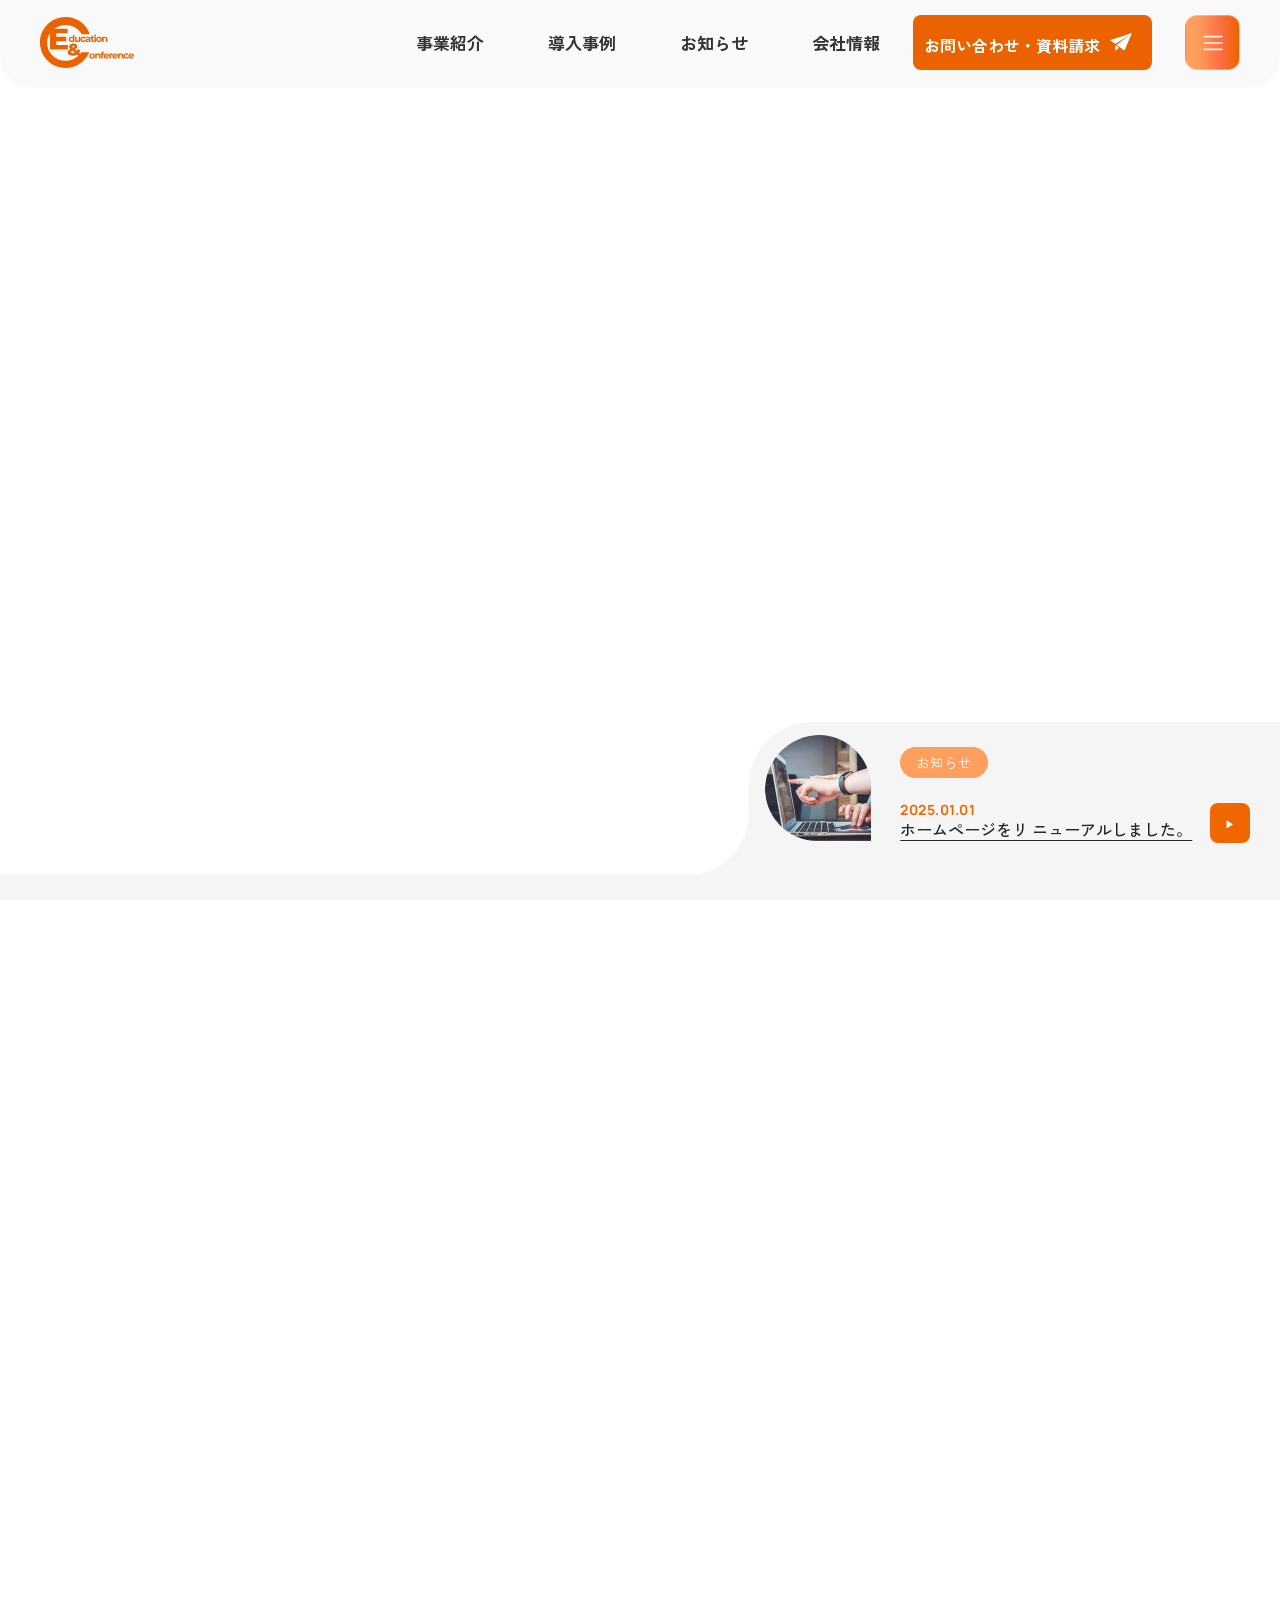
==== index.html @ cf8b416e "burger index and footer" ====
<!DOCTYPE html>
<html lang="ja">
<head>
    <meta charset="UTF-8">
    <meta name="viewport" content="width=device-width, initial-scale=1.0">
    <link rel="icon" type="image/png" href="assets/images/icons/company-logo.svg">
    <link rel="preconnect" href="https://fonts.googleapis.com">
    <link rel="preconnect" href="https://fonts.gstatic.com" crossorigin>
    <link href="https://fonts.googleapis.com/css2?family=Abel&family=Manrope:wght@200..800&family=Zen+Kaku+Gothic+New:wght@300;400;500;700;900&display=swap" rel="stylesheet">
    <link href="https://cdn.jsdelivr.net/npm/bootstrap@5.3.8/dist/css/bootstrap.min.css" rel="stylesheet">
    <link rel="stylesheet" href="https://cdn.jsdelivr.net/npm/bootstrap-icons@1.11.3/font/bootstrap-icons.min.css">
    <link rel="stylesheet" href="assets/css/common.css">
    <link rel="stylesheet" href="assets/css/style.css">
    <title>Towa E&C Co., Ltd.</title>
</head>
<body>
    <header>
        <nav class="navbar-horizontal">
            <div class="navbar-container">
                <!-- Logo -->
                <a href="index.html" class="navbar-brand"><img src="assets/images/icons/company-logo.svg" alt="company logo"></a>
                <div class="navbar-right-container">
                <!-- Desktop Nav + CTA -->
                <div class="d-none d-lg-flex desktop-nav-container">
                    <a href="service-list.html" class="nav-link">事業紹介</a>
                    <a href="case.html" class="nav-link">導入事例</a>
                    <a href="news.html" class="nav-link">お知らせ</a>
                    <a href="about.html" class="nav-link">会社情報</a>
                </div>
                <a href="contact.html" class="d-none d-lg-flex cta-btn">お問い合わせ・資料請求 <img src="assets/images/icons/plane.png" alt=""></a>
                <button class="burger-btn navbar-toggler" type="button" id="burgerBtn">
                    <span class="navbar-toggler-icon"></span>
                </button>
                </div>
            </div>
        </nav>

        <!-- Fullscreen Mobile Menu -->
<div class="mobile-menu container-fluid px-0" id="mobileMenu">
            <button class="mobile-menu-header" id="closeMenu">&times;</button>
            <div class="row mobile-nav-links">
                <div class="col-12 col-md-7 col-lg-5 mobile-nav-links-wrapper">
                    <div class="top-navlink">
                    <a href="index.html">
                        <p>トップ</p> 
                        <small> Top </small> 
                    </a>
                    </div>
                    <div class="nav-link-service">
                        <a href="service-list.html">
                            <p>事業紹介</p> 
                            <small class="text-orange">Service</small>
                        </a>
                    </div>
                    <ul class="row menu-service-list">
                        <li class="col-7 col-lg-12 list list1"><a class="list1" href="local-gov.html"><img src="assets/images/icons/navbar-line.svg" class="d-none d-lg-block" alt="line">自治体ソリューション</a></li>
                        <li class="col-6 col-lg-12 list col-lg-4"><a href="education.html"><img src="assets/images/icons/navbar-line.svg" class="d-none d-lg-block" alt="line">教育ソリューション</a></li>
                        <li class="col-8 col-lg-12 list col-lg-4"><a href="corporate.html"><img src="assets/images/icons/navbar-line.svg" class="d-none d-lg-block" alt="line">企業・ビジネスソリューション</a></li>
                        <li class="col-6 col-lg-12 list col-lg-4"><a href="support.html"><img src="assets/images/icons/navbar-line.svg" class="d-none d-lg-block" alt="line">サポートサービス</a></li>
                    </ul>
                    <div class="nav-link-case">
                        <a href="case.html">
                            <p>導入事例</p> 
                            <small class="text-orange">Case</small>
                        </a>
                    </div>
                </div>
                <div class="col-12 col-md-2 col-lg-2 mobile-nav-links-wrapper mobile-nav-links-wrapper2">
                    <div class="nav-link-news">
                        <a href="news.html">
                            <p>お知らせ</p> 
                            <small class="text-orange">News</small>
                        </a>
                    </div>
                    <div class="nav-link-about">
                        <a href="about.html">
                            <p>お知らせ</p> 
                            <small class="text-orange">About</small>
                        </a>
                    </div>
                </div>
                <div class="col-12  col-lg-4 d-flex flex-lg-column cta-container">
                    <div class="mobile-menu-cta">
                        <div class="menu-header-cta">
                            <p class="ms-2">電話で <br class="d-block d-lg-none"> 問い合わせる</p>
                        </div>
                        <div class="cta-content d-flex justify-content-between">
                                <div class="d-flex justify-content-center align-items-end justify-content-lg-center align-items-lg-center flex-column">
                                    <small>トゥワロー</small>
                                    <a href="0120108624" class="en cta-tel" target="_blank">0120-108624</a> 
                                </div>
                            <div class="d-flex justify-content-end align-items-lg-end justify-content-lg-center">
                                <img src="assets/images/icons/menu-play-btn-white.svg" alt="">
                            </div>
                        </div>
                    </div>
                    <a href="contact.html">
                    <div class="mobile-menu-cta mobile-menu-cta2">
                        <div class="menu-header-cta">
                            <p class="fw-bold">電話で <br class="d-block d-lg-none"> 問い合わせる</p>
                        </div>
                        <div class="cta-content cta-content2 d-flex justify-content-between">
                            <div class="request-information d-flex justify-content-lg-center align-items-center">
                            <p class="fw-bold">お問い合わせ・ <br class="d-block d-md-none"> 資料請求</p>
                            </div>
                            <div class="d-flex justify-content-end align-items-end">
                                <img src="assets/images/icons/menu-play-btn-white.svg" alt="">
                            </div>
                        </div>
                    </div>
                    </a>
                </div>
            </div>
        </div>
            
        <div class="landing-page position-relative">
            <div class="slogan">
                <h1 class="text-white fw-bold">
                    北海道に寄り添い <br>
                    ともに未来をつくる
                </h1>
            </div>
            
            <div class="news-container d-none d-lg-block">
                
                <svg width="595" height="154" viewBox="0 0 595 154" fill="none" xmlns="http://www.w3.org/2000/svg">
                    <path d="M595 154H0C35.3462 154 64 125.346 64 90V64C64 28.6538 92.6538 0 128 0H595V154Z" fill="#F5F5F5"/>
                </svg>
                <a href="news.html" class="news-content-hover">
                    <div class="news-content-container d-none d-lg-flex">
                        
                        <div class="news-img-wrapper">
                            <img src="assets/images/landing-page/news-icon.png" alt="News">
                        </div>

                        <div class="news-content d-none d-lg-block d-flex">
                            <span class="news-pill">お知らせ</span> 
                            <p class="news-date mb-0" style="color: #f06700; font-weight: bold;">2025.01.01</p>
                            <span class="news-link text-dark" style="text-decoration: underline;">ホームページをリ ニューアルしました。</span>
                        </div>

                        <div class="news-button-container ">
                            <div class="play-btn d-flex align-items-center justify-content-center" 
                                style="background: #f06700; width: 40px; height: 40px; border-radius: 8px;">
                                <span style="color: white; font-size: 10px;">▶</span>
                            </div>
                        </div>
                    </div>
                </a>
            </div>
            
            <!-- MOBILE -->
            <div class="news-container-mobile d-block d-lg-none">
                <svg width="378" height="131" viewBox="0 0 378 131" fill="none" xmlns="http://www.w3.org/2000/svg">
                <path d="M378 0V131H0C17.6731 131 32 116.673 32 99V32C32 14.3269 46.3269 0 64 0H378Z" fill="#F5F5F5"/>
                </svg>
                <div class="news-content-container news-content-container-mobile d-flex d-lg-none">
                    <div class="news-content d-block d-lg-none">
                        <span class="news-pill ">お知らせ</span> 
                        <p class="news-date mb-0" style="color: #f06700; font-weight: bold;">2025.01.01</p>
                        <a href="#" class="news-link text-dark" style="text-decoration: underline;">ホームページをリ ニューアル  しました。</a>
                    </div>

                    <div class="news-button-container">
                        <div class="play-btn d-flex align-items-center justify-content-center" 
                            style="background: #f06700; width: 40px; height: 40px; border-radius: 8px;">
                            <span style="color: white; font-size: 10px;">▶</span>
                        </div>
                    </div>
                </div>
                
            </div>
        </div>
    </header>
    
    <!-- Content -->

    <main class="main container-fluid m-0 p-0">
        <div class="container top-section" id="top">
            <div class="top-content">
                <h1 class="fw-bold"><span class="apricot">
                    議場や学校、<br>
                    文化施設、オフィス。<br>
                    人や想いが集まる空間に、映像・音響、<br class="d-none d-lg-block">
                    ICTで進化と安心を。</span> <br>
                    北海道に根ざし、<br>
                    現場とともに歩みながら、<br>
                    私たちは技術を通して、<br>
                    未来をもっと <br class="d-block d-lg-none"> 身近にしていきます。
                </h1>
            </div>
            <div class="brand-description">
                <p>
                    創業から40年以上、<br>
                    お客様に寄り添い続けてきたからこそ実現できる、利用者視点での課題解決。<br>
                    まずはお声かけください。私たちにしかできないご提案があります。
                </p>
            </div>
        </div>

        <section class="event-information-card-section">
            <div class="container event-information-card position-relative">
                <div class="event-information-badge-label position-absolute">
                    <p>イベント情報</p>
                </div>
                <div class="row">
                    <figure class="col-12 col-lg-6">
                        <img src="assets/images/top/event-card.png" class="mx-auto img-fluid" alt="Towarrow Park Festival Event Information Card">
                    </figure>
                    <div class="col-12 col-lg-6">
                        <h2>「TOWAROW PARK FESTIVAL2026 in 北海 <br> 道」を開催！</h2>
                        <div class="row event-information-card-text">
                            <p>
                                つながろう北海道！を合言葉に、ひと・まち・キャンパス、社会に新しい価値をデザインするソリューションを体感いただけます。                           
                            </p>
                            <p>
                                会期：2026年4月15日（水）・16日（木） <br>
                                場所：札幌コンベンションセンター                          
                            </p>
                            <p>
                                ■予約制となっています。こちらからお申込みください。
                            </p>
                            <a href="https://www.towaeng.co.jp/event/" target="_blank">https://www.towaeng.co.jp/event/</a>
                        </div>
                    </div>
                </div>
            </div>
        </section>
        
        
        <!-- Services -->
        <section class="service-section">
            <div class="container site-container">
                <div class="row justify-content-center">
                    <div class="col-12 col-lg-10">
                        <div class="row mb-5 align-items-end">
                            <div class="col-12 col-lg-8 service-section-header">
                                <h2 class="main-title-jap txt-color-orange">事業紹介</h2>
                                <p class="main-title-eng txt-color-orange-rgba">Service</p>
                                <h1 class="headline-text txt-color-orange">技術で応える。<br>想いに寄り添う。</h1>
                                <p class="description-text mt-4">40年以上にわたり、お客様とともに歩んできた確かな実績。<br>
                                私たちは、お客様の潜在的な課題を丁寧に引き出し、最適な環境づくりを実現します。</p>
                            </div>
                            
                            <div class="col-12 col-lg-4 text-center text-lg-end text-md-center mt-4">
                                <a href="service-list.html" class="btn-orange-lg">
                                    <span class="btn-text">サービスを見る</span>
                                    <span class="btn-icon ">
                                        <i class="bi bi-play-fill"></i>
                                    </span>
                                </a>
                            </div>
                        </div>
                        
                        <div class="row main-service-grid g-custom">
                            <div class="col-md-6">
                                <div class="service-card txt-color-white" style="background-image: url('assets/images/service/lgs-bg.png');">
                                    <a href="local-gov.html" class="card-content">
                                        <h3 class="service-title-jap">自治体<br><span>ソリューション</span></h3>
                                        <p class="service-title-eng">Local Government Solutions</p>
                                        <p class="description mt-auto">議会運営に合わせ様々な機器を組み合わせ、最適なソリューションをご提案。</p>
                                        <div class="arrow-btn"><img src="assets/images/icons/sm-play-btn.svg" alt="play button"></div>
                                    </a>
                                </div>
                            </div>
    
                            <div class="col-md-6">
                                <div class="service-card txt-color-white" style="background-image: url('assets/images/service/es-bg.png');">
                                    <a href="education.html" class="card-content">
                                        <h3 class="service-title-jap">教育<br><span>ソリューション</span></h3>
                                        <p class="service-title-eng">Education Solutions</p>
                                        <p class="description mt-auto">校内LANを使用したVODや学校ICTによる各種授業支援等、小学校〜大学まで文教システムをサポート。</p>
                                        <div class="arrow-btn"><img src="assets/images/icons/sm-play-btn.svg" alt="play button"></div>
                                    </a>
                                </div>
                            </div>

                            <div class="col-md-6">
                                <div class="service-card txt-color-white" style="background-image: url('assets/images/service/cbs-bg.png');">
                                    <a href="corporate.html" class="card-content">
                                        <h3 class="service-title-jap">企業・ビジネス<br><span>ソリューション</span></h3>
                                        <p class="service-title-eng">Corporate & Business Solutions</p>
                                        <p class="description mt-auto">オフィス・商業施設・公共施設等、お客様のニーズに合わせた映像音響機器のAVシステムをご提案。</p>
                                        <div class="arrow-btn"><img src="assets/images/icons/sm-play-btn.svg" alt="play button"></div>
                                    </a>
                                </div>
                            </div>

                            <div class="col-md-6">
                                <div class="service-card txt-color-white" style="background-image: url('assets/images/service/ss-bg.png');">
                                    <a href="support.html" class="card-content">
                                        <h3 class="service-title-jap">サポートサービス</h3>
                                        <p class="service-title-eng">Support Services</p>
                                        <p class="description mt-auto">導入前のご相談から、導入後のトラブル対応まで、迅速かつ丁寧にサポート。</p>
                                        <div class="arrow-btn"><img src="assets/images/icons/sm-play-btn.svg" alt="play button"></div>
                                    </a>
                                </div>
                            </div>
                        </div>
                    </div>
                </div>
            </div>
        </section>


        <!-- Case Section -->
        <section class="case-section">
            <div class="container case-section-inner">
                <div class="row case-title-section">
                    <div class="col mb-3">
                        <h2 class="main-title-jap txt-color-orange">導入事例</h2>
                        <p class="main-title-eng txt-color-orange-rgba">Case</p>
                    </div>
                </div>

                <div class="row my-4 case-headline-section">
                    <div class="col">
                        <h3 class="headline-text txt-color-gray">
                            北海道全域で <br class="d-lg-none d-sm-block">
                            対応しています。
                        </h3>
                        <p class="description-text txt-color-gray mt-4 mb-2">
                            広大な北海道のどの地域でも、変わらぬ品質とスピードで対応いたします。地域特有 <br class="d-none d-lg-block">
                            の課題を理解し、現場に寄り添う私たちのネットワーク。各地での豊富な導入実績 <br class="d-none d-lg-block">
                            が、その信頼の証です。
                        </p>
                    </div>
                </div>

                <div class="row pt-3 my-5 position-relative">
                    <div class="col-md-8 offset-md-2 pt-1">
                        <svg class="hokkaido-map mb-5" width="744px" height="640px" viewBox="0 0 744 640" fill="none" xmlns="http://www.w3.org/2000/svg">                     
                            <g id="north-area" class="map-region">
                                <a href="case.html?region=north">
                                    <path d="M221.947 47.5846C221.48 47.2986 220.831 47.0192 218.441 45.6804C216.812 44.7706 216.792 44.7186 216.104 44.3611C213.559 43.0614 212.293 42.4115 211.28 42.7494C209.644 43.3018 210.365 45.4464 208.209 46.9932C206.566 48.1695 204.93 47.799 204.411 49.0403C204.145 49.6772 204.353 50.3011 204.56 50.9445C206.073 55.7471 205.125 55.7016 206.313 57.9697C207.592 60.4068 209.449 61.908 210.553 62.6489C212.02 63.6367 214.825 65.5344 218.156 64.8455C221.85 64.0786 224.135 60.5563 224.882 57.6773C225.908 53.687 224.447 49.1248 221.96 47.5846H221.947Z" stroke="white" stroke-miterlimit="10"/>
                                    <path d="M192.718 18.0343C191.576 18.2683 191.556 20.0555 190.524 20.2309C188.966 20.4974 187.544 16.6631 186.284 17.014C185.693 17.1765 185.505 18.1708 185.473 18.3268C185.187 19.984 186.934 20.6598 187.596 22.863C188.239 24.9881 186.947 25.4755 187.596 27.5421C188.18 29.4073 189.232 29.0109 190.667 31.4934C191.783 33.4236 191.55 34.3594 193.004 36.465C193.842 37.6803 194.329 38.3757 194.854 38.3107C196.244 38.1417 196.562 32.9297 196.835 28.6014C197.146 23.6168 196.763 21.6997 195.634 20.075C195.335 19.646 193.965 17.7679 192.712 18.0278L192.718 18.0343Z" stroke="white" stroke-miterlimit="10"/>
                                    <path d="M442.388 279.782C443.356 275.701 443.394 274.745 442.856 274.284C442.492 273.972 441.921 273.92 439.441 274.68C435.078 276.006 434.759 276.799 432.61 277.046C431.799 277.143 429.02 277.462 426.832 275.733C425.215 274.453 424.696 272.679 424.599 272.315C423.592 268.63 426.585 266.81 425.521 263.242C425.099 261.826 424.573 261.93 423.813 259.694C423.248 258.03 422.781 256.646 423.157 255.093C423.618 253.163 424.904 252.929 424.865 251.408C424.826 249.809 423.365 248.672 423.157 248.516C421.911 247.567 420.859 247.834 417.249 247.463C414.633 247.197 413.321 247.06 412.522 246.586C410.886 245.617 410.192 243.746 409.484 240.269C408.543 235.648 408.393 232.223 407.763 224.464C407.426 220.298 407.276 218.946 406.374 217.204C405.244 215.021 403.725 213.773 404.212 212.727C404.796 211.472 407.387 212.304 408.38 210.719C408.575 210.407 408.646 210.101 408.38 207.164C408.179 204.954 408.082 203.849 407.919 202.992C407.77 202.212 407.413 200.496 406.53 198.202C405.024 194.277 404.283 194.614 402.823 190.943C401.745 188.213 400.94 186.101 401.589 183.839C401.784 183.157 402.043 182.709 402.05 181.831C402.069 180.005 400.985 179.531 400.531 177.613C400.459 177.302 399.959 175.033 401.037 173.058C401.972 171.349 403.498 170.926 403.316 170.023C403.186 169.379 402.381 169.373 401.628 168.502C400.842 167.592 400.7 166.403 400.719 165.467C397.719 165.246 394.72 165.019 391.72 164.798C389.87 162.614 388.688 162.348 387.961 162.51C386.955 162.731 386.76 163.758 384.066 166.949C383.046 168.158 382.585 168.58 381.897 168.899C380.754 169.425 379.677 169.353 378.515 169.269C376.878 169.152 375.898 169.087 375.275 168.353C374.736 167.722 374.768 166.845 374.859 165.11C374.95 163.388 375.002 162.335 375.47 161.028C376.469 158.227 377.833 158.533 378.424 156.05C378.703 154.894 378.579 154.094 379.229 152.554C379.618 151.625 380.027 151.033 380.17 150.806C380.735 149.896 381.066 148.278 380.326 145.171C380.462 145.132 380.592 145.093 380.735 145.054C383.598 144.235 385.546 142.5 386.747 141.402C388.688 139.628 388.416 139.212 389.967 138.179C390.759 137.652 391.454 137.347 394.694 136.242C398.804 134.845 398.693 134.988 399.206 134.734C400.563 134.058 402.141 132.596 403.258 129.178C402.524 128.183 401.524 126.838 400.329 125.265C389.448 110.89 387.331 110.019 381.917 102.025C379.67 98.711 375.677 92.8166 371.912 84.3941C369.035 77.9732 369.204 76.5889 366.698 73.0211C362.53 67.0876 359.738 67.5945 353.031 60.6862C349.123 56.657 350.85 57.2938 343.624 48.5789C337.371 41.0467 336.04 40.5268 332.645 35.3472C329.859 31.097 329.846 30.0572 327.49 27.7241C324.665 24.9231 319.679 21.4592 318.523 20.6533C316.511 19.2561 315.355 18.5672 314.498 16.9425C313.453 14.9669 314.044 13.8556 312.7 12.0684C312.343 11.594 312.284 11.6459 309.414 9.31286C307.681 7.89611 306.804 7.18123 306.447 6.77181C305.025 5.1146 305.396 4.50371 304.013 2.853C303.084 1.7482 301.98 0.435431 300.383 0.33145C298.715 0.227468 297.364 1.50774 296.299 2.51506C295.832 2.95698 295.001 3.76284 294.397 4.98462C292.956 7.9221 294.774 9.36485 293.735 11.9254C292.384 15.2528 287.859 16.4291 287.275 16.5851C285.613 17.0205 285.658 16.5591 284.139 17.0595C281.912 17.7939 281.321 18.9506 278.393 20.1074C276.893 20.6988 276.225 20.7248 275.692 20.4519C275.114 20.1594 275.043 19.6915 274.368 18.3787C273.634 16.949 272.946 15.6362 271.725 14.6939C271.303 14.369 270.083 13.4331 269.239 13.8426C268.998 13.9595 268.661 14.2455 268.317 16.3966C267.979 18.4697 267.817 19.5095 268.083 20.4909C268.602 22.408 269.816 22.2131 270.336 23.8703C271.011 26.0214 269.719 28.7639 268.128 30.2781C266.901 31.4479 266.064 31.344 265.609 32.4358C264.992 33.924 266.278 34.7753 266.057 36.491C265.772 38.7461 263.33 39.0841 261.551 41.6771C260.142 43.7373 260.058 45.8949 259.974 47.9875C259.714 54.6098 263.59 60.2898 264.7 61.96C269.115 68.6083 271.615 75.0552 275.965 86.9741C276.315 87.9359 276.679 88.9237 277.056 89.9636C281.308 101.648 282.899 111.254 283.71 116.342C284.256 119.735 284.606 124.277 285.314 133.356C285.775 139.244 285.937 142.637 284.678 146.835C283.717 150.039 282.97 150.247 281.905 153.542C280.075 159.196 281.659 160.496 280.73 167.228C279.581 175.579 275.893 182.67 273.03 185.035C272.803 185.224 272.16 185.731 271.511 186.601C269.816 188.87 269.693 191.45 269.661 192.613C269.446 201.25 271.277 219.2 271.277 219.2C271.816 224.496 272.394 230.56 271.277 238.391C269.375 251.681 264.648 255.574 262.733 256.191C262.493 256.269 261.214 256.646 259.5 257.348C258.656 257.692 257.597 258.16 256.033 258.966C252.702 260.682 252.644 261.065 250.722 261.969C247.878 263.307 247.703 262.625 245.177 263.821C243.002 264.848 240.671 265.952 239.633 268.214C238.412 270.872 240.197 272.477 238.711 275.382C237.795 277.169 236.997 276.799 236.172 278.385C235.711 279.275 235.523 280.243 235.51 281.238C236.14 281.322 236.756 281.296 237.354 281.101C239.373 280.445 240.334 278.216 241.314 278.58C242.281 278.937 241.476 281.134 242.931 282.726C243.95 283.837 245.463 283.98 247.43 284.169C250.176 284.429 252.293 283.798 252.832 283.629C254.89 282.979 255.507 282.238 258.591 280.204C262.369 277.715 264.259 276.467 265.973 276.058C270.076 275.077 272.816 276.851 273.894 275.337C274.822 274.03 273.147 272.191 274.251 270.833C275.075 269.819 277.049 269.566 278.211 270.294C279.367 271.021 278.997 272.282 280.549 273.894C280.613 273.959 282.12 275.506 282.711 275.155C283.503 274.687 281.412 271.496 282.711 269.748C283.697 268.422 285.756 269.137 286.307 267.947C286.859 266.758 284.957 265.731 285.048 263.983C285.158 261.936 287.885 261.455 291.709 258.219C294.241 256.074 296.397 254.248 297.111 251.375C297.832 248.464 296.306 247.593 297.111 244.168C297.39 242.985 298.059 240.145 300.351 238.586C302.87 236.87 304.571 238.592 309.168 236.786C311.414 235.902 312.778 234.751 313.128 234.446C314.647 233.133 315.582 231.684 316.167 230.56C316.335 230.982 316.537 231.502 316.79 232.158C318.588 236.805 319.497 239.158 319.802 240.314C320.971 244.753 319.712 244.636 320.867 247.762C322.276 251.596 324.016 251.356 325.12 255.21C325.879 257.868 325.438 259.304 326.788 260.422C328.243 261.624 329.691 260.721 330.775 261.975C331.729 263.073 330.872 264.068 331.664 266.856C332.119 268.474 332.456 268.305 333.216 270.404C334.118 272.9 334.638 274.329 334.106 275.727C333.372 277.644 331.418 277.488 331.002 279.275C330.697 280.594 331.703 280.9 332.112 283.044C332.703 286.125 330.97 287.275 331.892 289.478C332.353 290.57 333.404 291.772 334.774 292.143C337.17 292.786 338.559 290.349 340.533 291.031C342.312 291.642 342.942 294.222 343.195 295.243C343.701 297.322 343.072 297.888 342.974 301.677C342.89 304.867 342.864 307.162 344.305 308.331C345.286 309.124 345.954 308.611 346.74 309.443C348.077 310.853 346.5 312.738 347.623 314.986C348.603 316.949 350.246 316.409 350.947 318.314C351.512 319.854 350.545 320.471 350.947 323.194C351.207 324.929 351.635 324.91 351.609 326.08C351.57 328.107 350.259 328.491 349.837 330.518C349.331 332.923 350.954 333.43 350.499 335.62C350.272 336.705 349.733 337.284 346.513 340.501C342.78 344.224 342.831 344.127 342.747 344.27C340.695 347.792 344.098 350.47 343.409 356.247C343.02 359.51 341.949 358.567 339.644 365.56C337.657 371.585 337.826 374.197 338.092 375.763C338.488 378.096 339.397 379.929 339.864 380.865C341.793 384.693 343.857 385.746 344.072 388.852C344.111 389.424 344.182 390.626 343.63 391.958C342.306 395.136 339.222 394.695 337.65 397.502C336.268 399.978 336.754 403.721 338.54 405.041C339.968 406.1 341.39 404.982 342.747 406.152C344.351 407.53 343.046 409.648 344.52 411.254C346.11 412.982 349.727 412.787 352.051 411.475C354.018 410.363 353.629 409.252 355.375 408.147C357.654 406.704 359.478 407.861 365.348 408.147C370.094 408.381 372.463 408.498 374.431 407.036C376.768 405.307 375.508 403.676 377.976 400.602C380.54 397.405 385.182 395.084 389.052 394.168C390.467 393.837 391.85 393.668 393.045 392.472C394.739 390.776 394.785 388.261 394.798 387.643C394.876 383.646 392.162 382.594 392.824 379.962C393.356 377.862 395.187 378.142 396.33 375.354C397.07 373.547 396.934 371.89 396.772 369.869C396.551 367.23 395.973 366.607 395.454 363.507C395.077 361.238 395.045 359.529 395.012 358.022C394.902 352.244 396.031 352.121 395.454 348.585C395.109 346.499 394.519 345.381 395.233 344.198C396.168 342.652 398.278 342.736 398.304 342.002C398.33 341.151 395.467 341.066 392.603 339.149C391.811 338.622 388.533 336.426 388.221 333.228C388.007 331.071 389.234 329.427 391.331 326.697C394.876 322.076 396.453 322.733 398.33 319.457C400.635 315.428 399.2 312.738 401.595 311.288C403.589 310.079 406.14 310.996 406.958 309.423C407.419 308.533 406.835 307.811 407.426 307.09C408.224 306.115 410.133 306.44 411.159 306.622C413.133 306.98 414.574 307.701 416.756 308.955C421.417 311.626 422.612 312.77 423.755 312.224C424.78 311.73 424.378 310.541 425.852 309.423C427.079 308.494 427.91 308.897 429.351 308.253C431.247 307.409 430.857 306.252 433.084 304.049C435.733 301.423 437.623 301.748 438.681 299.382C439.226 298.154 438.765 297.979 439.382 296.581C440.518 294.008 442.297 294.118 442.882 292.377C443.596 290.252 441.181 289.355 441.018 285.839C440.966 284.702 441.219 284.831 442.421 279.769L442.388 279.782ZM377.625 145.561C377.722 145.568 377.813 145.574 377.911 145.581C377.813 145.581 377.722 145.574 377.625 145.561ZM378.138 145.574C378.229 145.574 378.313 145.568 378.404 145.561C378.313 145.568 378.222 145.574 378.138 145.574ZM379.19 145.444C379.274 145.425 379.352 145.412 379.436 145.392C379.352 145.412 379.274 145.431 379.19 145.444ZM379.735 145.314C379.807 145.295 379.878 145.275 379.943 145.262C379.871 145.282 379.8 145.301 379.735 145.314ZM376.917 145.444C376.755 145.399 376.593 145.34 376.43 145.262C376.593 145.334 376.755 145.392 376.917 145.444ZM315.556 228.98C315.556 228.98 315.556 228.961 315.55 228.954C315.55 228.961 315.55 228.974 315.556 228.98ZM315.485 228.766C315.485 228.766 315.485 228.759 315.485 228.753C315.485 228.753 315.485 228.759 315.485 228.766ZM315.433 228.597C315.433 228.597 315.433 228.59 315.433 228.584C315.433 228.584 315.433 228.59 315.433 228.597ZM315.394 228.441C315.394 228.441 315.394 228.421 315.394 228.415C315.394 228.421 315.394 228.435 315.394 228.441ZM315.764 229.552C315.764 229.552 315.771 229.572 315.777 229.585C315.777 229.572 315.771 229.565 315.764 229.552Z" />
                                </a>
                            </g>

                            <g id="east-area" class="map-region">
                                <a href="case.html?region=east">
                                    <path d="M743.506 321.056C743.396 320.874 743.058 320.432 740.857 320.244C738.832 320.068 737.825 320.322 735.975 320.445C733.423 320.614 731.437 320.38 730.275 320.244C727.1 319.867 727.139 319.366 726.002 319.431C721.51 319.691 721.685 327.477 714.199 334.509C712.699 335.912 710.881 337.303 709.927 340.007C708.934 342.814 709.434 345.427 708.908 345.505C708.434 345.576 708.135 343.406 706.668 341.021C704.467 337.453 700.948 335.549 700.565 335.925C700.169 336.315 703.129 339.045 702.396 340.202C701.857 341.053 700.026 339.935 695.676 339.792C692.365 339.682 690.936 340.247 688.755 339.181C688.235 338.928 687.339 338.486 686.515 337.55C685.061 335.899 685.56 334.652 684.483 333.885C682.911 332.774 680.892 334.71 679.6 333.683C678.529 332.832 678.497 330.375 679.6 329.199C681.094 327.613 684.522 328.53 686.521 329.609C689.716 331.331 689.988 333.878 692.423 334.294C694.098 334.58 695.663 333.664 696.695 332.871C691.735 330.83 688.826 328.055 687.287 326.301C686.112 324.955 684.775 322.525 682.093 317.664C678.568 311.262 678.49 310.125 678.516 309.358C678.6 306.564 680.074 304.582 678.841 302.521C678.269 301.566 677.782 301.709 677.049 300.565C675.88 298.739 676.283 297.049 676.075 295.353C675.88 293.774 675.069 291.545 672.173 289.004C674.549 288.952 676.536 289.127 678.029 289.329C681.438 289.79 683.346 290.076 684.535 291.61C685.437 292.773 685.918 294.632 685.184 295.516C684.113 296.809 681.003 295.314 680.795 295.841C680.561 296.432 683.957 299.603 687.3 298.609C687.528 298.544 689.352 297.966 690.229 296.165C691.599 293.351 689.274 290.375 689.092 290.141C688.067 288.867 686.768 288.263 684.541 287.535C677.295 285.169 675.4 286.443 671.562 284.266C669.134 282.895 667.635 281.108 666.401 279.645C665.408 278.469 664.888 277.624 662.051 272.302C658.168 265.01 657.798 264.061 657.701 262.508C657.552 260.045 658.305 259.33 659.058 255.71C660.214 250.167 659.24 248.061 659.603 244.285C660.571 234.102 669.894 225.737 674.822 217.36C675.205 216.704 676.016 215.287 676.451 213.279C676.854 211.447 676.744 210.043 676.724 209.471C676.464 203.05 682.171 195.089 682.976 193.965C685.482 190.468 686.216 190.78 687.054 188.525C688.424 184.834 687.482 181.285 686.508 177.646C685.534 173.994 684.606 173.311 684.061 173.025C684.028 173.006 683.989 172.999 683.95 172.98C682.366 172.206 680.042 172.531 678.899 173.844C677.295 175.67 679.224 177.99 677.542 180.369C676.484 181.87 675.374 181.435 674.01 183.092C672.614 184.782 672.692 186.536 672.381 188.259C671.718 191.859 669.55 194.153 665.862 198.052C662.402 201.705 660.077 202.712 656.896 205.123C650.475 209.997 650.955 212.733 642.495 223.073C636.717 230.131 633.828 233.66 629.01 236.792C620.752 242.154 612.565 243.057 609.254 243.382C607.572 243.551 600.242 242.394 585.66 240.087C585.66 240.087 573.382 238.144 566.409 232.704C565.617 232.087 564.578 231.281 564.26 229.936C563.903 228.435 564.715 227.466 564.027 226.394C563.442 225.484 562.657 225.88 562.027 225.01C561.241 223.924 562.066 222.755 561.91 220.213C561.845 219.102 561.618 218.212 561.442 217.64C559.573 217.25 557.703 216.86 555.833 216.47C557.579 220.389 556.768 224.652 554.08 226.888C551.95 228.655 548.237 229.494 546.01 227.707C543.4 225.608 544.426 221.162 544.724 219.863C545.257 217.542 546.412 215.892 547.178 214.962C542.666 214.3 536.355 213.182 528.882 211.252C526.344 210.595 519.072 208.659 518.942 209.061C518.793 209.542 529.22 211.784 529.441 215.781C529.525 217.354 528.038 219.174 526.604 219.382C526.22 219.434 525.662 219.401 523.007 217.77C521.409 216.789 520.812 216.314 520.267 215.97C517.365 214.176 514.651 215.567 506.269 215.684C505.263 215.697 504.457 215.69 503.996 215.684C503.873 214.059 503.432 211.979 502.01 210.192C500.185 207.905 497.686 207.274 497.848 206.026C497.926 205.409 498.725 204.974 500.309 204.135C502.841 202.79 504.367 202.647 504.373 202.147C504.373 201.633 502.795 201.276 500.802 200.736C500.802 200.736 496.907 199.677 493.31 198.364C488.096 196.46 488.349 195.264 485.824 195.219C482.714 195.167 480.987 196.961 479.636 195.934C478.63 195.167 479.299 193.939 478.682 192.359C477.104 188.304 470.294 190.26 465.905 185.737C463.269 183.014 464.717 181.266 461.366 177.945C460.211 176.801 459.269 176.242 455.049 173.877C450.154 171.134 447.706 169.763 446.927 169.36C442.259 166.949 435.688 161.951 420.749 147.225C416.204 142.747 410.354 136.84 403.654 129.698C403.531 129.529 403.394 129.347 403.252 129.152C402.135 132.57 400.564 134.032 399.2 134.708C398.694 134.962 398.798 134.812 394.688 136.216C391.448 137.321 390.754 137.626 389.961 138.153C388.41 139.186 388.682 139.602 386.741 141.376C385.54 142.474 383.592 144.216 380.729 145.028C380.593 145.067 380.456 145.106 380.32 145.145C381.06 148.252 380.729 149.87 380.164 150.78C380.021 151.007 379.612 151.599 379.223 152.528C378.574 154.068 378.69 154.868 378.418 156.024C377.827 158.507 376.463 158.195 375.464 161.002C374.996 162.309 374.944 163.362 374.853 165.084C374.762 166.812 374.73 167.696 375.269 168.327C375.892 169.055 376.872 169.126 378.509 169.243C379.664 169.321 380.749 169.399 381.891 168.873C382.586 168.554 383.04 168.125 384.06 166.923C386.754 163.738 386.949 162.705 387.955 162.484C388.689 162.322 389.864 162.588 391.714 164.772C394.714 164.993 397.714 165.22 400.713 165.441C400.694 166.377 400.836 167.566 401.622 168.476C402.375 169.347 403.18 169.353 403.31 169.997C403.492 170.907 401.966 171.329 401.031 173.032C399.953 175.007 400.453 177.276 400.525 177.588C400.973 179.505 402.064 179.979 402.044 181.805C402.031 182.683 401.778 183.131 401.583 183.813C400.934 186.075 401.739 188.187 402.817 190.917C404.271 194.595 405.011 194.251 406.524 198.176C407.407 200.47 407.764 202.186 407.913 202.966C408.076 203.817 408.173 204.928 408.374 207.138C408.64 210.069 408.569 210.381 408.374 210.693C407.381 212.278 404.79 211.447 404.206 212.701C403.719 213.754 405.232 214.995 406.368 217.178C407.271 218.92 407.42 220.272 407.757 224.438C408.387 232.197 408.537 235.622 409.478 240.243C410.186 243.713 410.88 245.591 412.517 246.56C413.322 247.034 414.627 247.171 417.243 247.437C420.859 247.808 421.905 247.541 423.151 248.49C423.359 248.652 424.82 249.783 424.859 251.382C424.898 252.896 423.612 253.137 423.151 255.067C422.775 256.627 423.242 258.004 423.807 259.668C424.567 261.91 425.093 261.806 425.515 263.216C426.586 266.784 423.593 268.604 424.593 272.289C424.69 272.653 425.209 274.433 426.826 275.707C429.021 277.442 431.793 277.117 432.604 277.02C434.753 276.766 435.072 275.98 439.435 274.654C441.915 273.9 442.486 273.946 442.85 274.258C443.389 274.726 443.35 275.675 442.382 279.756C441.181 284.819 440.928 284.689 440.98 285.826C441.149 289.342 443.557 290.239 442.843 292.364C442.259 294.099 440.48 293.988 439.344 296.568C438.824 297.738 439.065 298.063 438.831 298.85C438.785 299.005 438.733 299.168 438.643 299.369C437.584 301.742 435.695 301.417 433.046 304.036C430.819 306.239 431.209 307.396 429.313 308.24C427.871 308.877 427.04 308.481 425.813 309.41C424.339 310.528 424.736 311.717 423.716 312.211C422.573 312.757 421.379 311.62 416.717 308.942C414.536 307.688 413.094 306.967 411.121 306.609C410.095 306.421 408.192 306.102 407.387 307.077C406.797 307.798 407.387 308.52 406.92 309.41C406.102 310.989 403.55 310.067 401.557 311.275C399.168 312.725 400.596 315.415 398.291 319.444C396.422 322.72 394.837 322.063 391.292 326.684C389.202 329.414 387.975 331.064 388.182 333.215C388.494 336.413 391.773 338.609 392.565 339.136C395.428 341.053 398.285 341.138 398.265 341.989C398.246 342.723 396.129 342.639 395.194 344.185C394.48 345.368 395.071 346.486 395.415 348.572C396 352.101 394.87 352.225 394.974 358.009C395 359.516 395.032 361.225 395.415 363.494C395.935 366.594 396.512 367.217 396.733 369.856C396.902 371.877 397.038 373.534 396.292 375.341C395.142 378.129 393.318 377.85 392.786 379.949C392.117 382.581 394.837 383.634 394.759 387.63C394.746 388.241 394.701 390.756 393.006 392.459C392.916 392.55 392.818 392.628 392.721 392.712C395.987 395.072 396.649 396.891 396.584 398.158C396.506 399.679 395.396 400.823 395.974 402.539C396.35 403.663 397.051 403.76 397.395 405.086C397.603 405.879 397.467 406.276 397.292 407.939C397.032 410.363 396.908 411.579 397.09 412.625C397.454 414.711 398.402 415.198 398.006 416.193C397.584 417.259 396.363 416.979 395.155 418.129C394.013 419.215 393.837 420.677 393.526 423.322C393.084 427.085 393.85 428.138 392.812 429.431C391.773 430.724 390.494 430.308 389.864 431.569C389.124 433.051 390.202 434.994 390.676 435.845C392.643 439.381 395.013 438.828 396.071 441.246C397.48 444.456 393.799 446.575 395.259 450.312C395.935 452.047 397.48 453.516 399.272 455.212C400.96 456.811 401.375 456.765 402.038 457.85C403.375 460.06 402.33 461.379 403.674 463.257C404.829 464.876 405.855 464.239 406.816 465.772C408.102 467.826 406.595 469.516 407.946 471.303C408.946 472.635 410.043 472.05 410.835 473.318C411.932 475.066 410.108 476.6 411.088 478.978C411.601 480.226 412.744 481.337 413.977 481.87C415.302 482.442 415.906 481.994 417.12 482.747C417.542 483.014 417.756 483.248 419.132 484.886C420.262 486.237 420.833 486.913 421.015 487.147C423.314 490.052 423.963 490.689 424.911 491.924C426.411 493.886 426.047 493.964 429.306 499.846C432.182 505.032 433.007 505.968 434.331 506.384C435.734 506.826 436.805 506.416 437.85 507.391C438.844 508.314 438.454 509.217 439.357 510.66C440.136 511.901 440.863 511.921 442.999 513.428C445.083 514.891 446.434 516.314 447.524 517.451C449.66 519.687 449.531 520.246 450.913 521.695C453.673 524.581 457.153 525.471 459.191 525.991C460.977 526.446 462.645 526.615 464.152 526.634C464.126 522.442 464.879 522.423 464.535 518.615C464.009 512.85 462.159 511.511 461.957 507.567C461.691 502.322 464.632 498.299 466.372 495.778C476.734 480.791 474.429 476.177 490.291 454.887C496.575 446.451 494.524 450.416 526.448 417.395C527.941 415.855 529.499 414.237 531.142 412.527C531.142 412.527 546.568 396.488 563.286 390.353C570.227 387.806 574.35 388.846 576.135 389.482C578.258 390.236 578.323 390.86 582.887 393.622C588.614 397.093 591.477 398.821 594.645 399.068C598.638 399.38 598.418 397.489 605.533 396.67C609.903 396.163 614.298 396.378 615.551 396.449C618.59 396.625 620.369 396.95 623.609 396.67C624.518 396.592 629.608 396.105 629.705 394.928C629.77 394.149 627.589 394.025 625.349 391.881C624.797 391.348 622.284 388.943 622.739 386.649C623.037 385.141 624.323 385.122 627.095 382.724C630.88 379.455 630.887 377.434 633.192 377.057C635.315 376.712 636.886 378.168 637.762 377.278C638.502 376.524 637.691 375.185 638.632 374.223C639.204 373.645 640.028 373.606 640.807 373.567C642.69 373.482 644.086 374.379 644.508 374.659C645.002 374.984 647.391 376.563 647.118 378.148C647.008 378.811 646.462 379.286 642.982 380.982C639.067 382.886 638.262 383.01 638.191 383.595C638.016 385.037 642.528 387.091 646.683 387.734C649.007 388.092 654.422 388.93 656.915 385.993C658.551 384.062 657.441 382.269 659.525 380.326C661.22 378.746 662.674 379.247 663.882 377.492C665.051 375.789 664.434 374.21 665.408 373.788C666.563 373.287 667.706 375.412 669.543 375.094C670.842 374.873 672.114 373.489 671.939 372.481C671.653 370.863 667.855 371.416 666.752 369.128C665.771 367.094 667.686 364.429 667.972 364.033C668.946 362.681 671.004 360.829 673.062 361.18C674.497 361.427 674.569 362.506 676.114 362.811C676.562 362.902 677.62 363.019 680.594 361.388C683.749 359.653 683.769 358.847 685.885 357.924C687.119 357.385 687.71 357.404 689.125 357.229C689.664 357.164 690.313 357.066 691.176 356.91C694.741 356.234 695.65 355.539 698.299 354.876C700.461 354.33 703.655 353.836 707.862 354.265C708.745 355.487 709.628 356.709 710.511 357.931C712.225 354.525 713.387 351.516 714.173 349.17C715.134 346.317 715.608 344.887 715.803 343.464C716.199 340.488 715.777 338.512 716.822 337.966C717.841 337.427 718.854 339.012 720.081 338.577C722.087 337.856 721.003 333.014 723.341 331.851C724.321 331.363 724.801 332.065 726.6 332.052C729.353 332.033 730.054 330.375 733.722 328.588C737.949 326.535 739.449 327.555 741.662 325.326C742.877 324.104 744.117 322.089 743.493 321.05L743.506 321.056ZM605.027 299.213C604.962 299.135 604.904 299.057 604.845 298.98C604.904 299.057 604.969 299.135 605.027 299.213ZM604.397 298.271C604.358 298.193 604.319 298.122 604.28 298.044C604.319 298.122 604.358 298.2 604.397 298.271ZM604.137 297.738C604.111 297.673 604.086 297.608 604.06 297.537C604.086 297.602 604.111 297.673 604.137 297.738ZM603.878 292.149C603.93 291.987 603.995 291.824 604.066 291.668C603.995 291.824 603.936 291.987 603.878 292.149ZM603.923 297.179C603.91 297.14 603.897 297.101 603.891 297.069C603.904 297.108 603.91 297.147 603.923 297.179ZM536.583 317.28C536.583 317.28 536.537 317.261 536.518 317.248C536.544 317.261 536.563 317.267 536.583 317.28ZM535.706 316.871C535.648 316.845 535.596 316.819 535.531 316.793C535.589 316.819 535.648 316.845 535.706 316.871ZM534.505 316.37C534.434 316.344 534.369 316.312 534.291 316.286C534.369 316.318 534.434 316.344 534.505 316.37ZM605.183 299.395C605.254 299.473 605.326 299.545 605.404 299.616C605.332 299.545 605.254 299.473 605.183 299.395ZM605.962 300.071C606.105 300.162 606.248 300.247 606.397 300.318C606.248 300.247 606.098 300.162 605.962 300.071ZM605.553 299.759C605.637 299.837 605.728 299.902 605.819 299.967C605.728 299.902 605.637 299.831 605.553 299.759Z" />
                                </a>
                            </g>

                            <g id="central-area" class="map-region">
                                <a href="case.html?region=central">
                                    <path d="M464.191 527.466C464.184 527.173 464.178 526.901 464.178 526.641C462.671 526.628 461.003 526.459 459.217 525.997C457.179 525.477 453.699 524.587 450.939 521.701C449.556 520.252 449.68 519.7 447.55 517.458C446.466 516.32 445.109 514.897 443.025 513.435C440.889 511.934 440.162 511.914 439.383 510.666C438.48 509.224 438.863 508.32 437.876 507.397C436.831 506.423 435.76 506.839 434.357 506.39C433.033 505.968 432.208 505.038 429.332 499.852C426.073 493.971 426.43 493.893 424.937 491.93C423.989 490.689 423.34 490.059 421.041 487.154C420.853 486.92 420.288 486.244 419.158 484.892C417.788 483.254 417.574 483.02 417.146 482.754C415.932 481.994 415.328 482.442 414.003 481.877C412.77 481.344 411.627 480.232 411.114 478.985C410.134 476.606 411.958 475.072 410.861 473.324C410.069 472.057 408.972 472.642 407.972 471.309C406.621 469.516 408.128 467.833 406.842 465.779C405.881 464.245 404.855 464.882 403.7 463.264C402.356 461.386 403.401 460.066 402.064 457.857C401.408 456.771 400.986 456.817 399.298 455.218C397.506 453.522 395.961 452.053 395.285 450.318C393.824 446.581 397.506 444.463 396.097 441.252C395.039 438.841 392.669 439.394 390.702 435.852C390.228 435 389.143 433.051 389.89 431.575C390.52 430.315 391.805 430.731 392.838 429.437C393.87 428.144 393.11 427.085 393.552 423.328C393.863 420.683 394.032 419.221 395.181 418.136C396.389 416.992 397.603 417.271 398.032 416.199C398.428 415.211 397.48 414.717 397.116 412.631C396.934 411.585 397.064 410.37 397.318 407.946C397.493 406.282 397.629 405.886 397.421 405.093C397.071 403.767 396.376 403.669 395.999 402.545C395.422 400.829 396.532 399.686 396.61 398.165C396.675 396.898 396.012 395.078 392.747 392.719C391.617 393.681 390.345 393.856 389.039 394.162C385.163 395.078 380.528 397.398 377.963 400.595C375.496 403.669 376.756 405.301 374.418 407.029C372.451 408.492 370.075 408.375 365.335 408.141C359.466 407.855 357.642 406.698 355.363 408.141C353.616 409.245 354.006 410.357 352.038 411.468C349.896 412.677 346.669 412.93 344.929 411.617C344.78 411.501 344.63 411.384 344.507 411.247C343.033 409.648 344.338 407.523 342.735 406.145C341.371 404.976 339.956 406.1 338.527 405.034C337.502 404.274 336.911 402.714 336.852 401.057C336.807 399.829 337.054 398.548 337.645 397.495C339.216 394.682 342.306 395.13 343.624 391.952C344.176 390.62 344.105 389.417 344.066 388.846C343.851 385.739 341.787 384.693 339.858 380.858C339.391 379.923 338.482 378.09 338.086 375.757C337.82 374.191 337.651 371.585 339.638 365.554C341.943 358.561 343.02 359.503 343.403 356.241C344.085 350.463 340.69 347.786 342.741 344.263C342.826 344.12 342.774 344.218 346.507 340.494C349.727 337.277 350.273 336.699 350.493 335.613C350.948 333.423 349.325 332.916 349.831 330.512C350.253 328.491 351.565 328.101 351.603 326.073C351.629 324.903 351.194 324.923 350.941 323.188C350.539 320.465 351.506 319.847 350.941 318.307C350.24 316.403 348.597 316.942 347.617 314.98C346.494 312.725 348.065 310.846 346.734 309.436C345.948 308.604 345.273 309.124 344.299 308.325C342.858 307.155 342.891 304.861 342.968 301.67C343.066 297.881 343.696 297.322 343.189 295.236C342.942 294.209 342.313 291.636 340.527 291.025C338.547 290.342 337.164 292.78 334.768 292.136C333.398 291.766 332.347 290.57 331.886 289.472C330.964 287.269 332.697 286.125 332.106 283.038C331.697 280.893 330.691 280.581 330.996 279.268C331.412 277.481 333.366 277.637 334.1 275.72C334.632 274.323 334.113 272.893 333.21 270.398C332.45 268.298 332.113 268.467 331.658 266.849C330.873 264.061 331.723 263.067 330.769 261.969C329.685 260.714 328.237 261.618 326.783 260.415C325.432 259.297 325.88 257.861 325.114 255.203C324.01 251.349 322.277 251.59 320.861 247.756C319.712 244.63 320.965 244.747 319.797 240.308C319.491 239.151 318.582 236.798 316.784 232.152C316.531 231.495 316.329 230.982 316.161 230.553C315.583 231.684 314.641 233.127 313.122 234.439C312.772 234.745 311.408 235.895 309.162 236.779C304.565 238.592 302.864 236.863 300.345 238.579C298.053 240.139 297.384 242.985 297.105 244.162C296.3 247.587 297.826 248.457 297.105 251.369C296.391 254.241 294.242 256.068 291.703 258.212C287.879 261.455 285.152 261.93 285.042 263.977C284.951 265.725 286.853 266.752 286.301 267.941C285.75 269.13 283.691 268.415 282.705 269.741C281.406 271.483 283.497 274.674 282.705 275.148C282.114 275.499 280.608 273.952 280.543 273.887C278.991 272.276 279.361 271.015 278.205 270.287C277.05 269.559 275.069 269.813 274.245 270.826C273.141 272.185 274.81 274.024 273.888 275.33C272.81 276.844 270.07 275.07 265.967 276.052C264.259 276.461 262.37 277.702 258.585 280.198C255.501 282.232 254.884 282.973 252.826 283.623C252.631 283.681 252.222 283.805 251.657 283.928C250.664 284.136 249.177 284.331 247.431 284.169C245.463 283.987 243.951 283.844 242.931 282.726C241.47 281.134 242.276 278.937 241.315 278.58C240.334 278.216 239.373 280.445 237.354 281.101C236.757 281.296 236.134 281.322 235.51 281.238C235.478 283.889 236.731 286.703 237.555 288.555C239.321 292.5 240.542 292.578 241.022 295.49C241.399 297.777 240.984 299.837 240.562 301.962C239.834 305.582 239.107 305.641 238.945 307.974C238.672 311.802 240.412 314.759 240.795 315.37C242.762 318.567 244.71 318.229 246.567 320.458C250.177 324.793 247.898 332.202 245.184 341.034C242.821 348.722 240.438 351.315 239.64 352.134C237.627 354.194 237.218 353.635 232.939 356.988C227.096 361.576 226.999 363.305 223.239 364.852C221.201 365.69 219.253 365.989 217.578 366.126C216.87 366.184 216.208 366.217 215.617 366.236C211.793 366.392 208.962 365.723 208.229 365.541C205.463 364.852 200.094 363.513 199.451 360.452C199.165 359.074 200.009 358.184 199.321 356.202C199.107 355.584 198.704 354.467 197.646 353.882C196.471 353.232 195.159 353.622 194.296 353.882C191.926 354.59 191.932 355.779 189.277 356.845C187.907 357.398 186.505 357.645 185.927 357.749C184.472 358.008 184.031 357.911 182.706 358.262C181.843 358.489 181.7 358.619 180.129 359.165C179.09 359.529 177.882 359.913 177.298 360.069C175.753 360.478 171.883 361.05 170.306 359.269C168.871 357.645 170.806 355.714 169.449 353.856C168.222 352.173 165.209 351.802 161.054 351.289C159.957 351.152 158.567 351.042 157.496 350.008C156.834 349.372 156.373 348.455 156.074 347.87C155.522 346.785 155.47 346.291 155.217 345.732C154.464 344.049 152.951 344.146 150.094 342.314C148.27 341.144 146.842 340.228 145.822 338.466C144.81 336.718 145.147 335.769 143.972 334.762C143.699 334.528 143.251 334.21 140.271 333.625C135.824 332.747 135.233 333.144 135.006 333.339C134.11 334.093 134.804 335.042 133.87 336.614C132.623 338.707 130.052 339.285 129.883 339.318C127.377 339.844 125.695 338.453 124.903 339.318C124.436 339.825 124.786 340.566 124.903 341.742C125.196 344.66 123.546 345.518 122.339 349.859C121.793 351.815 121.326 353.511 121.625 355.701C122.001 358.418 123.352 360.309 124.046 361.258C126.403 364.481 128.026 363.935 130.734 367.386C132.597 369.758 133.409 372.027 133.577 372.514C134.538 375.282 133.896 375.822 134.714 377.927C135.921 381.027 137.674 380.774 139.693 384.056C140.245 384.959 142.758 389.034 141.401 392.173C140.596 394.038 139.174 393.863 135.278 396.306C132.974 397.755 128.799 400.368 126.027 404.852C124.352 407.556 124.786 408.355 122.897 410.552C121.027 412.722 119.696 412.995 118.482 415.25C117.982 416.18 117.716 417.447 117.203 419.949C116.171 424.966 116.392 426.285 115.21 427.072C114.022 427.865 112.133 427.637 111.081 426.786C109.977 425.889 110.496 424.856 109.23 422.653C108.841 421.977 108.055 420.638 106.529 419.663C105.841 419.221 104.186 418.162 102.504 418.506C100.81 418.857 99.4656 421.125 96.8556 425.642C95.5441 427.917 95.1415 428.859 93.843 429.814C92.3108 430.945 91.6875 430.503 89.8891 431.51C87.0843 433.083 87.2921 434.89 84.8054 436.599C84.3769 436.898 83.403 437.509 78.9686 438.295C72.4176 439.459 72.2618 438.529 69.5544 439.426C65.7498 440.687 62.3217 443.754 60.7051 447.53C60.3805 448.297 60.1597 449.012 60.0039 449.733C61.4842 449.772 62.7892 449.733 63.9124 449.668C66.2432 449.532 69.2493 449.168 70.3335 450.786C71.1451 452.001 70.1388 453.23 71.1711 454.562C72.1125 455.777 73.2682 455.166 75.0796 456.706C76.2937 457.74 76.2482 458.409 77.0988 458.598C78.4557 458.897 79.118 457.291 80.5009 457.46C81.9292 457.636 81.7799 459.41 83.5264 460.235C84.8638 460.866 85.3897 460.034 89.3242 459.858C91.5317 459.761 91.7719 460.001 92.4731 459.605C93.9729 458.754 94.7325 456.577 94.739 454.809C94.7455 453.191 94.1157 452.372 94.6157 451.91C95.1286 451.429 95.9466 452.183 97.8944 452.164C99.6019 452.144 99.8486 451.546 100.92 451.787C102.504 452.138 102.491 453.555 103.816 454.055C105.711 454.776 106.835 452.3 110.12 451.787C112.548 451.403 114.671 452.333 117.177 453.425C120.514 454.88 120.411 455.842 122.469 456.076C125.014 456.362 125.871 454.978 128.39 455.569C130.357 456.031 130.195 456.966 131.922 457.337C134.96 457.993 136.811 455.4 138.843 455.881C138.927 455.901 139.018 455.92 139.109 455.953C139.765 456.193 140.524 456.81 141.115 458.383C142.089 458.494 142.888 458.624 143.362 458.708C146.452 459.235 146.134 459.715 148.218 459.923C153.659 460.463 155.282 457.129 159.522 458.052C161.151 458.409 162.476 459.443 165.125 461.509C167.397 463.283 169.319 464.785 170.663 467.365C172.169 470.257 171.189 471.121 172.74 473.22C174.305 475.339 175.506 474.728 178.214 477.191C178.915 477.828 181.038 479.868 182.369 483.046C182.719 483.891 183.109 485.503 183.882 488.713C184.817 492.619 184.901 493.483 185.771 494.003C187.427 494.991 189.251 493.113 190.679 494.192C191.751 494.998 192.017 497.019 191.244 497.974C190.212 499.254 187.647 498.202 187.465 498.728C187.212 499.482 191.939 503.154 195.581 501.75C196.75 501.302 197.308 500.522 199.165 497.968C202.437 493.47 204.073 491.222 204.262 490.975C207.482 486.764 210.884 484.151 213.325 482.279C215.994 480.232 216.403 480.304 219.558 478.12C225.317 474.136 225.771 472.642 231.076 468.482C234.465 465.824 238.594 462.581 244.671 459.982C249.119 458.078 249.898 458.533 255.793 455.94C260.942 453.678 261.442 452.846 264.474 452.151C267.558 451.442 270.317 451.754 275.822 452.372C281.887 453.054 284.912 453.392 288.73 455.043C291.086 456.063 292.969 457.356 296.741 459.943C299.618 461.919 302.364 463.803 305.422 466.624C305.441 466.643 305.461 466.656 305.48 466.676C311.519 472.271 310.473 473.889 314.103 475.755C318.543 478.036 320.647 475.885 325.899 478.426C328.243 479.563 328.042 480.096 332.574 483.774C340.839 490.481 341.8 488.934 346.37 493.574C350.149 497.409 351.13 500.119 354.363 500.535C355.791 500.717 357.492 500.424 359.557 501.542C360.511 502.055 360.836 502.491 362.407 504.057C364.907 506.546 366.504 508.145 368.439 509.425C370.308 510.666 371.919 511.232 373.464 511.771C377.223 513.09 378.567 512.688 381.333 513.617C383.871 514.468 384.826 515.508 388.202 517.978C390.591 519.726 395.545 523.352 401.265 526.023C406.206 528.33 411.023 529.604 412.822 530.046C416.893 531.053 418.022 530.904 420.859 532.061C424.43 533.51 425.138 534.751 429.404 537.591C437.422 542.933 439.09 541.322 442.265 545.013C445.31 548.561 444.064 550.381 447.641 554.313C449.543 556.405 453.9 560.279 456.107 559.115C459.113 557.53 454.64 548.457 459.419 543.642C461.503 541.542 463.106 542.504 464.574 540.327C466.45 537.526 464.411 535.05 464.204 527.433L464.191 527.466ZM204.307 422.815C204.307 422.815 204.327 422.835 204.34 422.841C204.333 422.835 204.32 422.821 204.307 422.815ZM204.158 422.633C204.158 422.633 204.177 422.659 204.184 422.672C204.177 422.659 204.164 422.646 204.158 422.633ZM204.489 422.964C204.489 422.964 204.502 422.971 204.508 422.977C204.508 422.977 204.495 422.971 204.489 422.964ZM206.742 423.822C206.638 423.777 206.541 423.738 206.443 423.699C206.541 423.738 206.644 423.777 206.742 423.822ZM292.391 405.944C292.268 405.866 292.138 405.795 291.982 405.717C292.839 406.126 293.158 406.587 293.632 407.036C293.242 406.665 292.95 406.288 292.385 405.944H292.391ZM294.151 407.458C294.151 407.458 294.099 407.426 294.073 407.406C294.099 407.426 294.125 407.439 294.151 407.458ZM293.833 407.218C293.794 407.185 293.761 407.153 293.722 407.127C293.755 407.159 293.794 407.192 293.833 407.218ZM294.489 407.66C294.489 407.66 294.528 407.679 294.547 407.692C294.528 407.679 294.508 407.673 294.489 407.66Z" />            
                                </a>
                            </g>
                            
                            <g id="south-area" class="map-region">
                                <a href="case.html?region=south">
                                    <path d="M10.2314 511.921C7.63435 512.324 7.00457 511.908 5.20614 512.642C4.66077 512.863 2.1936 513.87 0.89509 516.236C0.362702 517.204 0.115985 518.238 0.538 523.248C0.947031 528.122 1.16778 530.605 2.15464 533.133C3.29733 536.064 4.15435 538.261 5.74502 538.527C8.69913 539.021 13.0361 532.698 14.0035 527.206C14.5879 523.872 14.7242 520.018 14.7242 520.018C14.8021 517.789 14.6723 517.432 14.906 516.242C15.6591 512.337 18.1263 510.627 17.6004 509.952C17.0745 509.276 14.7956 511.219 10.2379 511.927L10.2314 511.921Z"  stroke="white" stroke-miterlimit="10"/>
                                    <path d="M213.662 574.765C212.967 573.731 212.207 572.613 210.863 571.197C210.084 570.378 207.578 567.739 204.248 566.102C199.105 563.574 197.794 566.284 193.301 564.061C188.88 561.877 185.841 557.12 184.9 555.652C183.861 554.033 183.491 553.052 182.102 551.577C179.862 549.198 177.81 548.535 175.992 547.502C173.901 546.313 173.72 545.539 166.571 535.785C161.605 529 160.507 527.752 158.683 527.628C156.923 527.511 154.976 528.675 151.08 530.995C147.931 532.873 146.542 534.192 145.088 533.627C144.159 533.263 144.159 532.503 142.458 530.702C141.367 529.546 140.478 528.922 139.536 528.213C134.881 524.711 129.278 520.499 124.772 515.482C123.727 514.319 123.065 513.474 121.701 512.701C119.026 511.18 117.442 512.083 114.54 510.796C113.793 510.465 111.391 509.295 110.008 506.995C108.521 504.525 108.788 501.718 109.424 498.657C110.677 492.632 112.904 487.927 115.443 483.124C118.26 477.789 121.403 472.466 125.714 466.669C130.044 460.846 131.96 459.384 134.303 458.721C136.563 458.084 139.192 458.188 141.114 458.396C140.523 456.824 139.764 456.206 139.108 455.966C136.965 455.173 135.095 458.032 131.927 457.356C130.2 456.986 130.369 456.057 128.395 455.589C125.876 454.991 125.019 456.382 122.474 456.096C120.416 455.862 120.52 454.906 117.183 453.444C114.676 452.352 112.553 451.423 110.125 451.806C106.846 452.32 105.723 454.796 103.821 454.075C102.49 453.568 102.503 452.157 100.925 451.806C99.9448 451.585 99.6462 452.066 98.2828 452.164C98.1594 452.17 98.0425 452.183 97.8997 452.183C95.9519 452.209 95.1339 451.449 94.621 451.93C94.1275 452.391 94.7508 453.217 94.7443 454.828C94.7378 456.596 93.9782 458.773 92.4784 459.625C91.7772 460.021 91.5305 459.781 89.3295 459.878C85.3951 460.053 84.8692 460.885 83.5317 460.255C81.7852 459.43 81.9345 457.655 80.5062 457.48C79.1233 457.311 78.461 458.916 77.1041 458.617C76.2536 458.429 76.299 457.753 75.0849 456.726C73.2735 455.186 72.1178 455.797 71.1764 454.581C70.1441 453.249 71.1504 452.021 70.3389 450.806C69.2546 449.187 66.2485 449.551 63.9177 449.688C62.7945 449.753 61.483 449.792 60.0092 449.753C59.7235 451.066 59.6586 452.385 59.5807 453.958C59.3729 458.325 60.2624 460.157 60.8987 464.889C61.3272 468.06 61.8596 472.044 61.087 476.95C60.5026 480.681 59.7171 485.659 56.0033 488.258C54.562 489.272 53.8023 489.129 52.8025 490.332C50.8158 492.717 51.3741 496.174 51.8611 499.19C52.3805 502.4 52.9518 505.968 55.6267 509.178C59.4379 513.753 63.1126 512.337 65.7941 516.717C66.8718 518.478 66.9757 519.849 67.0991 521.071C67.2159 522.26 67.3523 523.313 68.43 524.444C71.2673 527.42 74.7798 524.873 79.5388 527.083C82.9019 528.649 84.8302 532.106 87.9012 538.651C88.3362 539.573 88.7907 540.561 89.2776 541.614C91.7253 546.904 92.9524 549.634 93.316 553.734C93.4004 554.677 93.4393 555.775 91.972 565.179C90.4333 575.025 89.6736 578.378 87.7129 578.865C86.1872 579.249 85.0704 577.611 83.9342 578.274C82.5448 579.086 83.6616 581.861 82.9928 585.247C82.2657 588.9 80.266 589.192 77.4482 593.871C75.2602 597.504 74.4941 600.591 73.3189 605.329C73.2086 605.784 73.0982 606.213 73.0008 606.628C71.9425 610.937 71.4686 613.361 72.1438 616.429C72.4165 617.67 72.4035 616.858 74.9745 622.928C76.3639 626.21 78.2792 629.296 79.2206 632.734C79.6492 634.288 79.9478 635.815 81.11 636.276C82.1423 636.692 82.8435 635.854 84.7718 635.685C86.6676 635.516 88.1609 636.133 89.375 636.627C91.985 637.699 92.1473 638.778 94.4522 639.344C95.3936 639.578 96.5363 639.857 97.7569 639.461C99.3995 638.928 100.14 637.511 102.36 633.319C104.321 629.615 105.314 627.75 105.665 627.412C107.931 625.235 110.989 624.734 114.164 624.221C118.351 623.538 120.299 623.395 120.299 623.395C121.903 623.272 122.519 623.304 123.318 622.856C125.285 621.764 125.831 619.249 126.09 618.001C126.707 614.979 126.116 612.724 125.792 610.749C125.551 609.293 123.837 598.999 127.707 596.276C130.447 594.346 133.602 597.907 137.634 595.58C139.088 594.742 138.829 594.19 142.484 590.726C145.678 587.697 145.776 588.217 146.73 586.976C149.873 582.895 147.256 579.327 150.041 576.272C151.827 574.316 155.216 573.25 157.93 574.492C161.046 575.915 162.643 580.081 161.494 582.134C160.442 584.012 157.586 583.226 156.657 585.189C155.891 586.807 156.8 589.51 158.436 590.284C160.851 591.428 162.838 587.444 168.11 585.956C173.44 584.448 180.732 585.878 184.653 590.03C186.685 592.182 186.893 594.092 189.237 594.872C192.21 595.86 195.385 593.936 196.366 593.345C198.482 592.058 198.32 591.304 203.241 586.469C205.546 584.201 206.267 583.694 207.312 583.415C209.61 582.797 210.688 584.006 212.655 583.161C214.233 582.485 215.609 580.828 215.707 579.086C215.772 577.91 215.077 576.844 213.668 574.758L213.662 574.765Z" stroke="white" stroke-miterlimit="10"/>
                                </a>
                            </g>
                        </svg>
                        <span class="region-label north-label">道北エリア</span>
                        <span class="region-label central-label">道央エリア</span>
                        <span class="region-label east-label">道東エリア</span>
                        <span class="region-label south-label">道南エリア</span>
                    </div>     
                </div>

                <div class="pt-5 row justify-content-center case-card-container">

                    <div class="col-12 col-lg-4 mb-4 case-card-item" 
                        data-region="central" 
                        data-category="education"
                        data-system="edu-facility event">
                        <div class="case-card">
                            <figure class="case-image-wrapper">
                                <img class="img-fluid" src="assets/images/case/first-image.png" alt="A bright classroom with white tables, chairs, and a projector screen.">
                            </figure>                  
                            <div class="case-content-area">
                                <div class="case-tags">
                                    <span class="case-tag">#映像システム</span>
                                    <span class="case-tag">#リモートコンシェル</span>
                                </div>
                                <p class="case-client-name">千歳科学技術大学 様</p>
                            </div>
                        </div>
                    </div>

                    <div class="col-12 col-lg-4 mb-4 case-card-item" 
                        data-region="central" 
                        data-category="government"
                        data-system="bosch">
                        <div class="case-card">
                            <figure class="case-image-wrapper">
                                <img class="img-fluid" src="assets/images/case/2nd-image.png" alt="A large lecture hall with rows of dark brown desks and black chairs.">
                            </figure>               
                            <div class="case-content-area">
                                <div class="case-tags">
                                    <span class="case-tag">＃議場・公共施設</span>
                                    <span class="case-tag">#BOSH会議システム</span>
                                </div>
                                <p class="case-client-name">北海道議会  様</p>
                            </div>
                        </div>
                    </div>

                    <div class="col-12 col-lg-4 mb-4 case-card-item" 
                        data-region="east" 
                        data-category="business"
                        data-system="public office">
                        <div class="case-card">
                            <figure class="case-image-wrapper">
                                <img class="img-fluid" src="assets/images/case/3rd-image.png" alt="A formal conference room with a U-shaped wooden table and wall-mounted TV.">
                            </figure>
                            <div class="case-content-area">
                                <div class="case-tags">
                                    <span class="case-tag">＃オフィス・会議室</span>
                                    <span class="case-tag">＃サポートサービス</span>
                                </div>
                                <p class="case-client-name">JAおとふけ  様</p>
                            </div>
                        </div>
                    </div>
                </div>

                <div class="col-12 d-flex justify-content-center case-btn">
                    <a href="case.html" class="btn-orange-lg">
                        <span class="btn-text">サービスを見る</span>    
                        <span class="btn-icon ">
                            <i class="bi bi-play-fill"></i>
                        </span>
                    </a>
                </div>
            </div>        
        </section>

        <!-- Solution Card -->
        <section class="solution-section">
            <div class="container solution-section-inner">             
                <div class="row pt-2 text-white mb-5 align-items-center solution-title">
                    <div class="col-lg-4">
                        <h2 class="main-title-jap txt-color-white mb-0">私たちの強み</h2>
                        <p class="main-title-eng txt-color-white-rgba">Solution</p>
                    </div>
                    <div class="col-lg-8 description-text solution-section-desc txt-color-white">
                        <p class="mb-0">リサーチ・コンサルティングから設計・開発、施工、納入後の保守・運用支援のサイクルでつねに最適な環境づくりをサポートします。</p>
                    </div>
                </div>

                <div class="row g-3 g-lg-4 pt-4 justify-content-between solution-steps-wrapper">
                    
                    <div class="col-12 col-lg">
                        <div class="solution-step-card h-100">
                            <div class="step-number">1</div>
                            <p class="step-title">リサーチ</p>
                            <figure class="step-icon">
                                <img src="assets/images/case/ear-icon.png" class="img-fluid" alt="An orange outline of a human ear.">
                            </figure>
                        </div>
                    </div>

                    <div class="col-12 col-lg">
                        <div class="solution-step-card h-100">
                            <div class="step-number">2</div>
                            <p class="step-title">コンサルティング</p>
                            <figure class="step-icon">
                                <img src="assets/images/case/lightbulb-icon.png" class="img-fluid" alt="An orange lightbulb with a small glow mark.">
                            </figure>
                        </div>
                    </div>

                    <div class="col-12 col-lg">
                        <div class="solution-step-card h-100">
                            <div class="step-number">3</div>
                            <p class="step-title">設計・開発</p>
                            <figure class="step-icon">
                                <img src="assets/images/case/compass-icon.png" class="img-fluid" alt="An orange drawing compass or architectural divider.">
                            </figure>
                        </div>
                    </div>

                    <div class="col-12 col-lg">
                        <div class="solution-step-card h-100">
                            <div class="step-number">4</div>
                            <p class="step-title">施工・搬入</p>
                            <figure class="step-icon">
                                <img src="assets/images/case/tools-icon.png" class="img-fluid" alt="An orange crossed screwdriver and wrench.">
                            </figure>
                        </div>
                    </div>

                    <div class="col-12 col-lg">
                        <div class="solution-step-card h-100">
                            <div class="step-number">5</div>
                            <p class="step-title">保守・運用支援</p>
                            <figure class="step-icon">
                                <img src="assets/images/case/holding-hands-icon.png" class="img-fluid" alt="Two orange hands held one above the other.">
                            </figure>
                        </div>
                    </div>
                </div>
            </div>
        </section>

        <div class="phrase-marquee-section pt-3">
            <div class="marquee-wrapper">
                <div class="marquee-track">
                    <span>A future for Hokkaido, built on closeness.</span>
                    <span>A future for Hokkaido, built on closeness.</span>
                    <span>A future for Hokkaido, built on closeness.</span>
                    <span>A future for Hokkaido, built on closeness.</span>
                </div>
            </div>
        </div>
 
        <!-- News -->
        <section class="news-section">
            <div class="container">
                <div class="row news-content-wrapper mx-auto">
                    <div class="col-12 col-md-4">
                        <h2 class="main-title-jap txt-color-orange pb-0">お知らせ</h2>
                        <p class="main-title-eng txt-color-orange-rgba news-title-top py-sm-20">News</p>
                        <div class="d-none d-lg-block">
                            <a href="news.html" class="btn-orange-lg">
                                <span class="btn-text">一覧を見る</span>    
                                <span class="btn-icon">
                                    <i class="bi bi-play-fill"></i>
                                </span>
                            </a>
                        </div>
                    </div>
                    <div class="col-12 col-lg-8 col-md-12 mt-1 p-0">
                        <a href="news.html" class="pagination-arrow">
                            <div class="news-card d-flex justify-content-between align-items-center mb-sm-16 mb-lg-28">
                                <div class="article-content">
                                    <span class="news-date p-0">2023.01.01</span>
                                    <p class="news-article-title mb-0">ホームページをリニューアルしました。</p>
                                </div>
                                    <img src="assets/images/icons/sm-next-btn.svg" alt="next button">
                            </div>
                        </a>
                        <a href="news.html" class="pagination-arrow">
                            <div class="news-card d-flex justify-content-between align-items-center mb-sm-16 mb-lg-28">
                                <div class="article-content">
                                    <span class="news-date p-0">2023.01.01</span>
                                    <p class="news-article-title mb-0">ホームページをリニューアルしました。</p> 
                                </div>
                                    <img src="assets/images/icons/sm-next-btn.svg" alt="next button">
                            </div>
                        </a>
                        <a href="news.html" class="pagination-arrow">
                            <div class="news-card d-flex justify-content-between align-items-center mb-37">
                                <div class="article-content">
                                    <span class="news-date p-0">2023.01.01</span>
                                    <p class="news-article-title mb-0">ホームページをリニューアルしました。</p>
                                </div>
                                    <img src="assets/images/icons/sm-next-btn.svg" alt="next button">
                            </div>
                        </a>
                        <div class="d-flex justify-content-center d-lg-none">
                            <a href="news.html" class="btn-orange-lg">
                                <span class="btn-text">サービスを見る</span>    
                                <span class="btn-icon">
                                    <i class="bi bi-play-fill"></i>
                                </span>
                            </a> 
                        </div>                       
                    </div>
                </div>
            </div>
        </section>

        <section class="group-section">
            <div class="container">
                <div class="row align-items-start">
                    <div class="col-12 col-lg-5 pt-146 pt-mobile">
                        <h2 class="towa-title">東和グループの<br>一員になりました！</h2>
                        <p class="section-desc">
                            映像・音響、ICTシステムはもちろん、イベントの企画・運営、官民連携支援、復興・地域活性化を展開する東和グループの知見やノウハウを共有し、豊かな社会づくりに貢献します。
                        </p>
                        
                        <div class="row mt-4 card-logo">
                            <div class="col-6 pe-0">
                                <div class="logo-card position-relative h-100">
                                    <a href="https://www.towaeng.co.jp/" target="_blank">
                                            <img src="assets/images/news/towa-logo.svg" alt="TOWAROW" class="img-fluid">
                                            <p class="news-card-description mt-3 mobile-padding-card">ICTを中核とした映像・音響ソリューションで新たな価値を創造します。</p>
                                        <span class="external-icon">
                                            <img src="assets/images/news/new-window-icon.svg" alt="new-window">
                                        </span>
                                    </a>
                                </div>
                            </div>
                            <div class="col-6">
                                <div class="logo-card position-relative h-100 p-34">
                                    <a href="https://www.takeuchi-const.co.jp/" target="_blank">
                                            <img src="assets/images/news/koto-logo.svg" alt="KOTO" class="img-fluid">
                                            <p class="news-card-description mt-3 mobile-padding-card">イベントの企画・運営、機材レンタルでイベントの成功を支援</p>
                                        <span class="external-icon">
                                            <img src="assets/images/news/new-window-icon.svg" alt="new-window">
                                        </span>
                                    </a>
                                </div>
                            </div>
                            <div class="col-6 pe-0">
                                <div class="logo-card position-relative h-100">
                                    <a href="https://momorow.com/" target="">
                                            <img src="assets/images/news/momorow-logo.svg" alt="MOMOROW" class="img-fluid">
                                            <p class="news-card-description mt-3">スマート農業を通して、地域連携、ビジネスモデルの創造に挑戦。</p>
                                        <span class="external-icon">
                                            <img src="assets/images/news/new-window-icon.svg" alt="new-window">
                                        </span>
                                    </a>
                                </div>
                            </div>
                            <div class="col-6">
                                <div class="logo-card position-relative h-100 p-34">
                                    <a href="https://www.tow.towaeng.co.jp/" target="_blank">
                                            <img src="assets/images/news/towaoperation-logo.svg" alt="TOWA OPERATION" class="img-fluid">
                                            <p class="news-card-description mt-3">常駐運用支援を軸に利用者の近くで日々のシステム活用を支援。</p>
                                        <span class="external-icon">
                                            <img src="assets/images/news/new-window-icon.svg" alt="new-window">
                                        </span>
                                    </a>
                                </div>
                            </div>
                        </div>
                    </div>

                    <div class="col-12 col-lg-7">
                        <div class="map-wrapper d-none d-lg-block">
                            <img src="assets/images/news/map-news.png" alt="Map" class="img-fluid map-news">
                            <div class="map-label">9つのグループ拠点で全国をサポート</div>
                        </div>
                    </div>
                    <div class="col-12 col-lg-7">
                        <div class="map-wrapper d-block d-lg-none">
                            <img src="assets/images/news/mobile-map.svg" alt="Map" class="img-fluid map-news">
                        </div>
                    </div>
                </div>
            </div>
        </section>

        <div class="gallery-section">
            <div class="gallery-container">
                <div class="row gallery-wrapper flex-nowrap">
                
                <div class="gallery-card gallery-col col-lg-4 p-0">
                    <div class="placeholder-box d-flex align-items-center justify-content-center">
                    <span class="placeholder-text">IMAGE</span>
                    </div>
                </div>

                <div class="gallery-card gallery-col col-lg-4 p-0">
                    <div class="placeholder-box d-flex align-items-center justify-content-center">
                    <span class="placeholder-text">IMAGE</span>
                    </div>
                </div>

                <div class="gallery-card gallery-col col-lg-4 p-0">
                    <div class="placeholder-box d-flex align-items-center justify-content-center">
                    <span class="placeholder-text">IMAGE</span>
                    </div>
                </div>

                <div class="gallery-card gallery-col col-lg-4 p-0">
                    <div class="placeholder-box d-flex align-items-center justify-content-center">
                    <span class="placeholder-text">IMAGE</span>
                    </div>
                </div>

                <div class="gallery-card gallery-col col-lg-4 p-0">
                    <div class="placeholder-box d-flex align-items-center justify-content-center">
                    <span class="placeholder-text">IMAGE</span>
                    </div>
                </div>

                </div>
            </div>
        </div>





    </main>
    
<!-- FOOTER -->
 
<footer class="footer-section pp-footer-section">
    <div class="container contact-container">
            <div class="row contact-wrapper  d-flex justify-content-between align-items-center">
                <div class="col-lg-5 mb-4 mb-mobile-custom mb-lg-0">
                    <div class="left-text">
                        ソリューション・サービスに<br>
                        関するお問い合わせは<br>
                        TOWAROWサポートセンターへ
                    </div>
                </div>

                <div class="col-lg-6 d-flex justify-content-end align-items-end">
                    <div class="orange-card shadow-sm">
                        <div class="phone-header">
                            <img src="assets/images/icons/phone.svg" class="phone-icon" alt="phone-icon">
                            電話で問い合わせる
                        </div>
                        
                        <div class="d-flex align-items-center justify-content-center  align-items-lg-end flex-wrap">
                            <div>
                                <span class="brand-name">トゥワロー</span>
                                <div class="phone-number">
                                    <a href="0120-108624" class="en" target="_blank">0120-108624</a>
                                </div>
                            </div>
                            
                            <div class="d-flex mt-2 mt-sm-0 d-flex justify-content-center align-items-center">
                                <div class="badge-circle">
                                    <img src="assets/images/footer/badge-24.svg" alt="">
                                </div>
                                <div class="badge-circle">
                                    <img src="assets/images/footer/badge-365.svg" alt="">
                                </div>
                            </div>
                        </div>

                        <div class="disclaimer">
                            <small>*平日17:30以降および休日・祝日にお受けした件の対応につきましては、翌営業日以降の対応となります。</small>
                        </div>
                    </div>
                </div>
            </div>
        </div>
    <a href="contact.html" class="row footer-banner mx-auto">
        <div class="footer-banner-content">
            <div class="col-12 col-lg-4 footer-banner-title">
                <h2>
                    お問い合わせ <br>
                    資料請求
                </h2>
                <p>Contact</p>     
            </div>
            <div class="col-12 col-lg-4 footer-banner-description">
                お客様の課題・環境に合わせて設計から保守まで包括的にサポートします。無料のお見積りも承っております。内容確認の上、担当よりご連絡させていただきます。
            </div>
            <div class="col-12 col-lg-4 footer-banner-cta">
                <img src="assets/images/icons/sm-play-btn.svg" alt="">
            </div>
        </div>
    </a>
    <div class="footer-body">
        <div class="row footer-content mx-auto">
            <div class="col-12 col-lg-6 footer-header">
                <h2>
                    北海道に寄り添い 
                    ともに未来をつくる
                </h2>
            </div>
            <div class="col-12 footer-end order-1 order-lg-5">
            <img src="assets/images/icons/logo-white.svg" alt="">
            </div>
            <div class="col-12 col-lg-3 footer-left-nav-links order-2 order-lg-3">
                <div class="footer-links footer-service-link">
                    <a href="service-list.html">
                        <p>事業紹介</p> 
                        <small>service</small>
                    </a>
                </div>
                <ul class="menu-service-list-footer">
                    <li><a href="local-gov.html"><img src="assets/images/icons/line-white.svg" alt="line">自治体ソリューション</a></li>
                    <li><a href="education.html"><img src="assets/images/icons/line-white.svg" alt="line">教育ソリューション</a></li>
                    <li><a href="corporate.html"><img src="assets/images/icons/line-white.svg" alt="line">企業・ビジネスソリューション</a></li>
                    <li><a href="support.html"><img src="assets/images/icons/line-white.svg" alt="line">サポートサービス</a></li>
                </ul>
                <div class="footer-links">
                <a href="case.html">
                    <p>導入事例</p> 
                    <small>case</small>
                </a>
                </div>
            </div>
            
            <div class="col-12 col-lg-3  footer-right-nav-links order-4 order-lg-4">
                <div class="footer-links">
                    <a href="news.html">
                        <p>お知らせ</p> 
                        <small>news</small>
                    </a>
                </div>
                <div class="footer-links">
                    <a href="about.html">
                        <p>お知らせ</p> 
                        <small>about</small>
                    </a>
                </div>
                <div class="footer-links footer-links-contact-cus-pd">
                    <a href="contact.html">
                        <p>お問い合わせ・資料請求</p> 
                        <small class="custom-fw">Contact</small>
                    </a>
                </div>
            </div>
            <div class="col-12 col-lg-6 footer-bottom-container order-1 order-lg-5">
                <div class="footer-left-links">
                <p>
                    〒007-0841  
                </p>
                <p>
                    札幌市東区北41条東8丁目2番25号
                </p>
                <p> 
                    <a href="0117432233 ">TEL 011-743-2233 </a>
                </p>
                <p>
                    FAX 011-743-2319
                </p>
                </div>
            </div>
            <div class="col-lg-6 footer-right-links order-5">
                <a href="privacy-policy.html">
                <small> 
                    プライバシーポリシー
                </small>
                </a>
                <a href="cookie-policy.html">
                <small>
                    クッキーポリシー
                </small>
                </a>
                <small class="d-none d-lg-block">
                    Copyright © 2026 TOWA E&C Corporation All rights reserved.
                </small>
                <small class="d-block d-lg-none custom-pd-copyright "> © 2026 TOWA E&C Corporation All rights reserved. </small>
            </div>
        </div>
    </div>
</footer>

    <script src="https://cdn.jsdelivr.net/npm/@popperjs/core@2.11.8/dist/umd/popper.min.js" integrity="sha384-I7E8VVD/ismYTF4hNIPjVp/Zjvgyol6VFvRkX/vR+Vc4jQkC+hVqc2pM8ODewa9r" crossorigin="anonymous"></script>
    <script src="https://cdn.jsdelivr.net/npm/bootstrap@5.3.8/dist/js/bootstrap.bundle.min.js"></script>
    <script src="assets/index.js"></script>
</body>
</html>
---- assets/css/common.css ----
@charset "UTF-8";


/* CSS Reset / Starter */

*,
*::before,
*::after {
    box-sizing: border-box;
    padding: 0;
    margin: 0;
}

ul,
ol {
    list-style: none;
    padding: 0px;
    margin: 0;
}

a {
    text-decoration: none;
    color: inherit;
}

table {
    border-collapse: collapse;
    border-spacing: 0;
}

html {
    height: 100%;
    overflow: hidden; 
}

body {
    height: 100%;
    overflow-y: auto;
    scroll-behavior: smooth;
    -ms-overflow-style: none;
    scrollbar-width: none;

    font-family: "Zen Kaku Gothic New", sans-serif;
    margin: 0;
    padding: 0;
    width: 100%;
    overflow-x: hidden;
}

body::-webkit-scrollbar {
    display: none;
}


img,
picture,
video,
canvas,
svg {
    height: auto;
    object-fit: cover;
    display: block;
    max-width: 100%;
}

p,
blockquote {
    margin: 0 !important;
}

figure {
    margin: 0;
}

button,
input,
select,
textarea {
    font: inherit;
    border: none;
    background: none;
    outline: none;
    padding: 0;
    margin: 0;
    color: inherit;
}

:focus {
    outline: none;
}

h1,
h2,
h3,
h4,
h5,
h6 {
    margin: 0 !important;
    font-weight: normal;
}



main{
    background-color: var(--white-smoke);
}

:root {
    /* Font Size Scale */
    --fs-xs: 12px;   
    --fs-sm: 14px;  
    --fs-base: 16px;     
    --fs-md: 20px;   
    --fs-lg: 24px;    
    --fs-xl: 32px;       
    --fs-xxl: 48px;     
    
    
    --sunset-gradient: linear-gradient(
    to right, 
    #FE9F5D 20%, 
    #FD854F 44%, 
    #FD6C41 67%, 
    #EA6300 100%
    );
    --apricot: #FE9F5D;
    --burnt-orange: #EA6300;
    --white: #fff;
    --mint-white: #ECF8EE;
    --emerald-green: #419755;
    --green: #ECF8EE;
    --green-divider: #E5E5E5;
    --white-smoke: #F5F5F5;
    --dark-charcoal: #333333;
    --service-bg: #FEF7F2;
    --service-box: #D9D9D9;
    --border-pill: #D0D0D0;
    --badge-color-opt: #B4B4B4;
    --badge-color-req: #F25858;
    --form-check-border: #C3C3C3;
    --form-check-border-privacy: #8E8E8E;
}

.en {
    font-family: "Manrope", sans-serif;
}

.site-container {
    padding: 0 32px;
}

@media screen and (max-width: 768px) {
    .site-container {
        padding: 0 12px;
    }
}

.navbar-horizontal {
    background: rgba(245,245,245, 0.6) !important;
    backdrop-filter: blur(20px);
    padding: 13px 0 16px 0;
    position: fixed;
    max-height: 88px;
    top: 0;
    width: 100%;
    z-index: 1000;
    border-radius: 0 0 32px 32px;
    display: flex;
    align-items: center;
}

@media screen and (max-width: 992px) {
    .navbar-horizontal {
        height: 72px;
        border-radius: 0 0 8px 8px;
        padding: 14px 0;
    }
}

.navbar-container {
    max-width: 1440px;
    margin: 0 auto;
    padding: 0 40px;
    display: flex;
    align-items: center;
    justify-content: space-between;
    height: 60px;
    width: 100% ;
}

.navbar-right-container {
    display: flex;
}

.navbar-brand{
    transition: ease-in-out 0.3s;
}

.navbar-brand:hover{
    opacity: 0.6;
}


@media screen and (max-width:992px) {
    .navbar-container{
        padding: 0 12px;
    }

    .navbar-brand img{
        width: 71px;
        height: 39px;
    }

    .navbar-toggler{
        width: 45px !important;
        height: 45px !important;
    }

}

.nav-links {
    display: flex;
    align-items: center;
    gap: 0;
    margin: 0;
    padding: 0;
    list-style: none;
}

.desktop-nav-container{
    display: flex;
    align-items: center;
    gap: clamp(20px, 5vw, 93px);
    margin-right: 33px;
}

.nav-link {
    color: var(--dark-charcoal);
    font-weight: 600;
    font-size: 17px;
    text-decoration: none;
    transition: all 0.3s ease;
    white-space: nowrap;
}

.nav-link:hover {
    opacity: 0.6;
}


.cta-btn {
    background: var(--burnt-orange);
    border: none ;
    color: var(--white);
    font-weight: 700 ;
    padding: 18px 20px 17px 11px;
    border-radius: 8px ;
    font-size: 1rem;
    transition: all 0.3s ease;
    text-decoration: none;
    white-space: nowrap;
    margin-right: 33px;
    display: flex;
    max-height: 55px;
}

.cta-btn:hover {
    opacity: 0.6;
}

.cta-btn img {
    margin-left: 10px;
    height: 18px;
}

.burger-btn {
    background: var(--sunset-gradient);
    backdrop-filter: blur(20px);
    border: 1px solid rgba(255,255,255,0.3) !important;
    border-radius: 12px !important;
    padding: 0.75rem !important;
    width: 55px;
    height: 55px;
    display: flex !important;
    align-items: center;
    justify-content: center;
}

.burger-btn:hover {
    opacity: 60%;
}

.burger-btn .navbar-toggler-icon {
    background-image: url("data:image/svg+xml,%3csvg xmlns='http://www.w3.org/2000/svg' viewBox='0 0 30 30'%3e%3cpath stroke='rgba%28255, 255, 255, 0.9%29' stroke-linecap='round' stroke-miterlimit='10' stroke-width='2' d='M4 7h22M4 15h22M4 23h22'/%3e%3c/svg%3e");
}


/* Mobile Menu - Full Viewport */
.mobile-menu {
    position: fixed;
    top: 0;
    left:0;
    width: 100%;
    height: 100%;
    background: var(--white-smoke);
    z-index: 9999;
    opacity: 0;
    visibility: hidden;
}


.mobile-menu.active {
    opacity: 1;
    visibility: visible;
    transform: translateX(0);
}


.mobile-menu-header {
    position: absolute;
    top: 2rem;
    right: 2rem;
    font-size: 2.5rem;
    color: #fff;
    background: linear-gradient(
    to right, 
    #FE9F5DCC 20%, 
    #FD854FCC 44%, 
    #FD6C41CC 67%, 
    #EA6300CC 100%
    );
    border: none;
    border-radius: 8px;
    width: 55px;
    height: 55px;
    display: flex;
    align-items: center;
    justify-content: center;
    cursor: pointer;
    backdrop-filter: blur(20px);
    transition: all 0.3s ease;
    z-index: 10000;
}

.mobile-nav-links {
    display: flex;
    padding-left: 106px;
    padding-top: 160px;
}

.mobile-nav-links a {
    color: var(--burnt-orange);
    font-weight: 900;
    font-size: 1.5rem;
    text-decoration: none;
    opacity: 0;
    transition: all 0.4s ease;
    letter-spacing: 2px;
    display: flex;
    flex-direction: column;
}

.mobile-nav-links-wrapper a:hover {
    opacity: 0.6;
}

.mobile-nav-links p {
    line-height: 1em;
}

.mobile-nav-links small {
    font-size: 14px;
    font-family: "Manrope", sans-serif;
}

.mobile-nav-links-wrapper {
    padding-right: 82px;
}

.mobile-nav-links-wrapper2 {
    margin-right: 50px;
    padding-right: 0;
}


.top-navlink {
    padding:0 0 32px 0;
}


.nav-link-service a{
    margin: 0;
    padding-bottom: 10px;
}

.menu-service-list {
    display: flex;
    flex-direction: column;
    padding-bottom: 32px;
}

.menu-service-list a {
    display: flex;
    flex-direction: row;
    align-items: center;
    letter-spacing: 0;
    font-size: 14px;
    padding-bottom: 16px;
}

.nav-link-news {
    padding-bottom: 32px;
    padding-top: 11px;
}


@media screen and (max-width:992px) {
    .burger-btn {
        height: 45px;
        width: 45px;
    }

    .mobile-menu-header {
        top: 7.3%;
    }

    .mobile-nav-links {
        padding: 120px 12px 0 12px;
    }

    .mobile-nav-links-wrapper {
        padding-bottom: 31px;
        padding-right: 0;
        padding-top: 0;
    }

    .mobile-nav-links-wrapper2 {
        padding-bottom: 25px; 
        padding-right: 0;
    }
    .mobile-nav-links-wrapper p {
        font-size: 20px;
    }

    .mobile-nav-links-wrapper small {
        font-size: 12px;
    }

    .menu-service-list {
        display: flex;
        flex-direction: row;
        padding-bottom: 32px;
    }

    .menu-service-list a {
        display: flex;
        align-items: center;
        justify-content: center;
        flex-direction: row;
        margin: 0;
        font-size: var(--fs-sm);
        padding-bottom: 0;
    }

     .menu-service-list{
        row-gap: 16px;
        column-gap: 8px;
    }

    .menu-service-list a {
        background-color: #fff;
        border-radius: 32px;
        height: 46px;
    }

    .list1 {
        width: 172px;
    }
}


.menu-header-cta {
    border-bottom: 1px solid #fff;
    font-weight: 700;
    padding-bottom: 9px;
    line-height: 1em;
    font-size: 20px;
}


.menu-header-cta p {
    line-height: 1.35em;
    font-weight: 700;
}

.mobile-menu.active .mobile-nav-links a {
    opacity: 1;
}

.mobile-nav-links a:hover {
    text-shadow: 0 0 30px rgba(255,255,255,0.8);

}

.cta-container {
    display: flex;
    gap: 16px;
}

.mobile-menu-cta {
    padding: 20px 28px 21px 27px;
    width: 411px;
    height: 149px;
    border-radius: 8px;
    background-color: var(--burnt-orange);
    color: var(--white);
}


.cta-content  {
    margin-top: 8px;
    display: flex;
    flex-direction: row;
}

.cta-content img {
    width: 45px;
    height: 45px;
    display: flex;
}

.cta-content small {
    display: flex;
    justify-content: center;
}

.cta-content a {
    font-size: 42px;
    color: #fff;
    margin: 0;
    line-height: 1em;
    letter-spacing: 0;
}


.cta-content2 {
    display: flex;
    margin-top: 18px;
    flex-direction: row;
}


.request-information p {
    font-size: 22px;
    line-height: 1em;
}

@media screen and (max-width: 992px) {
    .menu-header-cta {
        font-size: 16px;
        font-weight: 700;
        line-height: 1.35em;
        padding-bottom: 9px;
    }

    .mobile-menu-cta {
        padding: 16px 13px;
        width: 177px;
        height: 176px;
    }

    .cta-content {
        flex-direction: column;
    }

    .cta-content a {
        font-size: 22px;
    }

    .cta-content small{
        font-size: 10px;
        justify-content: flex-end;
        line-height: 1em;
    }

    .cta-content img {
        width: 34px;
        height: 34px;
        margin-top: 18px;
    }

    .cta-content2 {
        flex-direction: column;
    }
    .cta-content2 img {
        margin-top: -3px;
    }

     .request-information p{
        letter-spacing: 0;
        line-height: 1.35em;
        font-size: 16px;
    }   
}



.main-title-jap {
    font-size: 40px;
    font-weight: 700;
    letter-spacing: 0;
    line-height: 100%;
    padding-bottom: 12px;
}

@media screen and (max-width: 992px) {
    .main-title-jap {
        font-size: 32px;
        padding-bottom: 16px;
    }
}

.service-title-jap {
    font-size: var(--fs-xl);
    font-weight: 400;
    letter-spacing: 0;
    line-height: 130%;
}

.main-title-eng {
    font-family: "Manrope", sans-serif;
    font-weight: 700;
    font-size: var(--fs-base);
    letter-spacing: 0.1em;
    line-height: 100%;
}

.service-title-eng {
    font-size: var(--fs-base);
    font-weight: 500;
    letter-spacing: 0.04em;
    line-height: 110%;
    padding-top: 4px;
}

.txt-color-orange{
    color: var(--burnt-orange);
}

.txt-color-orange-rgba{
    color: rgba(239, 99, 0, 0.6);
}


.txt-color-white{
    color: var(--white);
}

.txt-color-white-rgba{
    color: rgba(255, 255, 255, 0.6);
}

.headline-text{
    font-size: 40px;
    font-weight: 500;
    letter-spacing: 0.08em;
    line-height: 135%;
}

.description-text{
    font-size: 16px;
    font-weight: 500;
    letter-spacing: 0em;
    line-height: 200%;
}

.txt-color-gray{
    color: var(--dark-charcoal);
}

/* SERVICE SECTION */
.service-title-fw {
    font-weight: 800;
    line-height: 100%;
}

.service-title-fw-light {
    font-weight: 600;
    line-height: 200%;
}

.section-subtitle {
    font-size: var(--fs-md);
    font-weight: 500;
    line-height: 200%;
}

.intro {
    padding-bottom: 62px;
}

.intro .main-title-jap {
    font-weight: 600;
    line-height: 135%;
    letter-spacing: 0.08em;
    color: var(--dark-charcoal);
}


.intro .service-title-jap {
    font-weight: 500;
    display: inline; 
    background-image: linear-gradient(to right,
        rgba(254, 159, 93, 0.8) 20%, 
        rgba(253, 133, 79, 0.8) 44%, 
        rgba(253, 108, 65, 0.8) 67%, 
        rgba(234, 99, 0, 0.8) 100%
    );
    background-repeat: no-repeat;
    background-size: 100% 18px; 
    background-position: 0 100%; 
    box-decoration-break: clone;
    -webkit-box-decoration-break: clone;
    line-height: 1.8; 
    padding: 38px 0 10px 0;
}

@media screen and (min-width: 1200px) {
    .intro .service-title-jap br {
        display: none;
    }
}

.pointers {
    padding-top: 27px;
}

/* Solution Cards */
.solution-card {
    background-color: var(--white-smoke);
    border-radius: 32px;
    padding: 48px 5%;
    width: 100%;
    max-width: 411px;
    margin: 0 auto;
    min-height: 248px;
    display: flex;
    flex-direction: column;
    align-items: center;
    justify-content: center;
    white-space: nowrap;
}

@media (max-width: 1200px) {
    .solution-card {
        padding: 40px 15px; 
    }
    
    .card-text {
        font-size: var(--fs-sm); 
    }
    }


.point-number {
    color: var(--burnt-orange);
    font-weight: 600;
    font-size: var(--fs-lg);
    margin-bottom: 15px;
}

.card-text {
    font-size: var(--fs-lg);
    font-weight: 500;
    line-height: 200%;
    margin-bottom: 0;
}


/* FEATURE SECTION */
.feature-section {
    background-color: var(--service-bg); 
    position: relative;
    padding-bottom: 584px;
}

@media  screen and (max-width: 768px) {
    .feature-section  .service-title-jap {
        line-height: 165%;
    }
}

.triangle-top {
    position: absolute;
    top: 0;
    left: 50%;
    transform: translateX(-50%);
    width: 0;
    height: 0;
    border-left: 35px solid transparent;
    border-right: 35px solid transparent;
    border-top: 60px solid var(--white); 
}

.section-divider {
    border-top: 3px solid var(--burnt-orange);
    opacity: 10%;
    margin: 17px 0 31px 0;
}

.first-feature {
    padding-top: 173px;
}

.first-feature-ed {
    padding-top: 158px;
}

.first-feature-sp {
    padding-top: 160px;
}

.sub {
    padding-top: 42px;
}

.sub-sp {
    padding-top: 39px;
}

.last-sub {
    padding-top: 35px;
}


.feature-item {
  padding-top: 144px;
}

.last-item {
   padding-top: 134px;
}

.last-ed-item {
    padding-top: 185px;
}


.last-sec-div {
  margin-top: 22px;
}

.feature-text-wrapper {
  display: flex;
  align-items: flex-start;
  padding-right: 20px; 

}

.feature-list {
    list-style: none;
    padding-left: 0;
   
}

.feature-list li {
   width: 100%;
    position: relative;
    padding-left: 25px;
    margin-bottom: 24px;
    line-height: 200%; 
    font-weight: 500;
    font-size: var(--fs-sm);
}

.feature-list li::before {
   content: "";
    position: absolute;
    left: 0;
    top: 0.5em;
    width: 12px;
    height: 12px;
    border-radius: 50%;
    background: linear-gradient(to right, #FE9F5D, #EA6300);
}

.gray-placeholder-box {
    background-color: var(--service-box);
    width: 100%; 
    height: 344px;
    border-radius: 16px;
}

@media (max-width: 991px) {
    .desktop-nav-container {
        display: none !important;
    }
}
.btn-orange-lg {
    background-color: var(--burnt-orange);
    color: var(--white);
    text-decoration: none;
    display: inline-flex;
    align-items: center;
    justify-content: end;
    min-width: 225px;
    border-radius: 8px; 
    overflow: hidden;   
    padding: 0;      
    transition: ease-in-out 0.3s;  
}

.btn-text {
    text-align: center;
    padding: 14px 46px 14px 36px;
    white-space: nowrap;
    font-size: var(--fs-sm);
    font-weight: 400;
}

.btn-icon {
    display: flex;          
    align-items: center;    
    justify-content: center;
    padding: 25px 22px 23px 14px;         
    border-left: 1px solid rgba(255, 255, 255, 0.4);
    height: 100%;
}

.btn-icon .bi {
    font-size: 10px;
    line-height: 1;
}

/* Hover effect */
.btn-orange-lg:hover {
   opacity: 0.6;
}

/* Case Cards */
.case-card {
    height: 100%;
    display: flex;
    flex-direction: column;
    transition: transform 0.3s ease;
}


/* Content Area */
.case-content-area {
    padding: 24px 0 40px 0px ;
}

.case-tags {
    display: flex;
    flex-wrap: wrap;
    gap: 8px;
    margin-bottom: 12px;
}

.case-tag {
    border: 1px solid var(--burnt-orange);
    color: var(--burnt-orange);
    padding: 6px;
    border-radius: 50px;
    font-size: 14px;
    font-weight: 500;
    letter-spacing: 0;
    line-height: 100%;
    white-space: nowrap;
}

.case-client-name {
    color: var(--dark-charcoal);
    font-size: 14px;
    font-weight: 600;
    letter-spacing: 0;
    line-height: 100%;
}


@media screen and (min-width: 992px){
    .case-title-section,
    .case-headline-section{
        padding: 0px 92px;
    }

    .case-container .container-inner{
        padding: 106px 32px 0px;
    }

     .case-card-container {
        margin: 0 auto;    
        display: flex;
        flex-wrap: nowrap; 
        gap: 12px;        
    }

    .case-card-item {
        padding: 0 !important; 
        flex: 0 0 calc(33.333% - 8px) !important;
        max-width: calc(33.333% - 8px) !important;
    }
}

@media (max-width: 991px) {
    .case-card-container {
        display: flex;
        flex-wrap: wrap;    
        gap: 20px;        
    }

    .case-container .container-inner{
        padding-top: 82px;
    }

}

/* FOOTER */
.footer-section {
    display: flex;
    flex-direction: column;
    padding-top: 145px;
    background-color: var(--white);
}

@media screen and (max-width: 992px) {
    .footer-section {
        padding-top: 32px;
    }
}

.contact-container {
    max-width: 1044px;
    margin: 0 auto;
    padding-bottom: 240px;
}

.left-text {
    color: var(--dark-charcoal);
    font-weight: 700;
    line-height: 1.8;
    font-size: 1.5rem;
}

@media screen and (max-width: 992px) {
    .left-text {
        line-height: 200%;
        letter-spacing: 0;
        font-size: 18px;
    }
    .mb-mobile-custom {
        margin-bottom: 17px !important;
    }
}

.orange-card {
    background-color: var(--burnt-orange); 
    color: var(--white);
    border-radius: 12px;
    padding: 2rem;
    position: relative;
}


.phone-header {
    font-size: 1.25rem;
    display: flex;
    align-items: center;
    border-bottom: 1px solid rgba(255, 255, 255, 0.5);
    padding-bottom: 10px;
    margin-bottom: 15px;
}


.phone-icon {
    width: 24px;
    margin-right: 10px;
}

.brand-name {
    font-size: 0.9rem;
    letter-spacing: 0.2rem;
    display: block;
    margin-bottom: -5px;
    padding-left: 60px;
}

.badge-circle {
    width: 55px;
    height: 55px;
    margin-left: 10px;
}

.disclaimer {
    margin-top: 9px;
}

.disclaimer small{
    font-size: 14px;
    margin-top: 15px;
    line-height: 1.5em;
    font-weight: bold;
}

.footer-banner {
    background-image: 
        linear-gradient(rgba(51, 51, 51, 0.57), rgba(51, 51, 51, 0.57)), 
        url('../images/footer/footer-image.png');
    
    width: 1044px;
    height: 311px;
    background-size: cover;
    background-position: center;
    background-repeat: no-repeat;
    display: flex;
    align-items: center;
    justify-content:space-between;
    color: white;
    padding: 0 105px; 
    border-radius: 24px; 
    overflow: hidden; 
    margin-bottom: -120px;
    z-index: 1;
}

.footer-banner:hover {
    opacity: 0.6;
    transition:ease-in-out 0.3s;
}

.footer-banner-content {
    display: flex;
    justify-content: space-between;
}


.footer-banner-title h2 {
    font-size: 40px;
    line-height: 1.2;
    margin: 0;
    font-weight: bold;
}

.footer-banner-title p {
    margin-top: 5px;
    opacity: 0.8;
}

.footer-banner-description {
    width: 305px;
}


.footer-banner-cta {
    display: flex;
    justify-content: flex-end;
    align-items: center;
}

.footer-banner-cta img{
    width: 93px;
    height: 94px;  
}

/* Rectangle 104 */
.footer-body {
background: 
    url(.png), 
    conic-gradient(from 93.58deg at 48.26% 42.79%, 
        rgba(253, 108, 65, 0.8) -117.69deg, 
        rgba(234, 99, 0, 0.8) 45.82deg, 
        rgba(254, 134, 79, 0.8) 157.5deg, 
        rgba(253, 108, 65, 0.8) 242.31deg, 
        rgba(234, 99, 0, 0.8) 405.82deg
    );    border-radius: 128px 128px 0px 0px;
    display: flex;
    align-items: center;
    padding-bottom: 62px;
}

.footer-content {
    display: flex;
    color: white;
    padding-top: 237px;
}


.footer-content p {
    line-height: 1em;
}

.footer-header {
    padding-left: 92px;
}

.footer-header h2 {
    font-size: clamp(2rem, 1.27rem + 3.64vw, 4rem);
    color: white;
    font-weight: bold;
    letter-spacing: 0.01em;
    line-height: 1.5em;
    
}

.menu-service-list-footer {
    display: flex;
    flex-direction: column;
}

.menu-service-list-footer a {
    display: flex;
    flex-direction: row;
    align-items: center;
    gap: 5px;
}

.footer-service-link {
    padding-bottom: 18px;
}

.footer-links p{
    font-size: 18px;
    font-weight: 500;
}

.footer-links a:hover {
    opacity: 0.6;
}

.menu-service-list-footer a:hover {
    opacity: 0.6;
}

.footer-links small {
    font-size: 14px;
    font-weight: 600;
    letter-spacing: 0.1em;
    font-family: "Manrope", sans-serif;
}

.custom-fw{
    font-weight: 400 !important;
}

.menu-service-list-footer {
    padding-bottom: 32px;
}

.menu-service-list-footer li {
    padding-bottom: 16px;
}

.menu-service-list-footer a {
    font-weight: 400;
    letter-spacing: 0;
    line-height: 100%;
}

.footer-right-nav-links div{
    padding-bottom: 32px;
}

.footer-end {
    padding-left: 92px;
}


.footer-bottom-container {
    display: flex;
    flex-direction: column;
    justify-content: space-between;
    align-items: flex-start;
    padding-left: 95px;
    padding-top: 23px;
}


.footer-left-nav-links {
    padding-left: 112px;
}


.footer-right-nav-links {
    padding-left: 39px;
}


.footer-right-links {
    text-align: end;
    display: flex;
    flex-direction: column;
    gap: 24px;
    padding-right: 198px;
    padding-top: 23px;
}

.footer-right-links a {
    opacity: 0.6;
}

.footer-right-links p {
    opacity: 60%;
    padding-bottom: 24px;
}

.footer-left-links p{
    font-size: var(--fs-sm);
    font-weight: 500;
    line-height: 1.8em;
}

.footer-right-links small {
    font-weight: 400;
    line-height: 1em;
}

.phone-number a{
        font-size: 42px;
        font-weight: bold;
        line-height: 1em;
}

.brand-name {
    padding-left: 120px;
}

.custom-pd-copyright {
    font-family: "Manrope", sans-serif;
}

@media screen and (max-width: 1200px) {
    .footer-left-nav-links {
        padding-left: 0;
    }
}

@media screen and (max-width:992px) {
        .contact-container {
        padding-bottom: 96px;
    }

    .orange-card {
        padding: 10px;
        display: flex;
        flex-direction: column;
        justify-content: center;
        align-items: center;
    }

    .phone-header {
        width: 344px;
        display: flex;
        justify-content: center;
        align-items: center;
    }

    .brand-name {
        padding-left: 120px;
    }

    .footer-banner-content {
        flex-direction: column;
    }

    .footer-banner {
        width: 366px;
        height: 434px;
        padding: 0;
        align-items: flex-start;
    }

    .footer-banner-content {
        padding: 32px 37px 32px 12px;
    }

    .footer-banner-title {
        padding-bottom: 64px;
    }

    .footer-banner-title h2 {
        font-size: 32px;
        line-height: 1.5em;
    }

    .footer-banner-title p {
        line-height: 1em;
    }

    .footer-banner-description {
        line-height: 1.8em;
    }

     .footer-banner-cta {
        display: flex;
        justify-content: flex-end;
        align-items: center;
        padding-top: 24px;
    }

    .footer-banner-cta img {
        width: 64px;
        height: 64px;
    }

    .footer-body {
        border-radius: 0;
        padding-bottom: 48px;
    }

    .footer-content {
        padding: 144px 12px 48px 12px;
    }

    .footer-header {
        padding-left: 0;
        padding-bottom: 64px;
    }

    .footer-bottom-container {
        padding: 0;
        padding-bottom: 40px;
        display: flex;
        align-items: flex-start;
        border-bottom: 1px solid white;    
    }
    
    .footer-left-nav-links {
        padding: 32px 0;
    }

    .footer-end {
        order: 2;
        padding:0;
        padding-bottom: 8px;
    }

    .footer-right-nav-links {
        padding: 0;
        border-bottom:  1px solid white;
    }

    .footer-right-links {
        text-align: start;
        padding: 0;
        padding-top: 40px;
    }

    .footer-right-links small{
        font-size: 14px;
    }
}


@media screen and (max-width: 768px) {
    .footer-service-link {
        padding-bottom: 6px;
    }

    .menu-service-list-footer{
        padding-bottom: 9px;
    }

    .footer-left-nav-links{
        padding-bottom: 20px;
    }

    .footer-links-contact-cus-pd{
        padding-bottom: 24px !important;
    }

    .footer-right-links {
        gap: 4px;
        padding-top: 35px;
    }

    .custom-pd-copyright {
        padding-top: 26px;
    }

    .footer-content{
        padding-bottom: 0;
    }


}
---- assets/css/style.css ----
@charset "UTF-8";

main{
    background-color: var(--white-smoke);
}

body.menu-open {
    overflow: hidden;
}

/* Content spacing */
.landing-page {
    position: relative;
    background: url('../images/landing-page/first-view.png');
    background-size: cover; /* Ensures the image fills the space */
    background-position: center;
    height: 870px;
    margin-top: 5px;
}

@media screen and (max-width:992px) {
    .landing-page {
        background-size: cover;
        background-repeat: no-repeat;
        background-position: 59.8% 0%;
        height: 757px;
    }
}
.firstview {
    margin: 0;
    padding: 0;
    width: 100%;
    overflow: hidden;
}

.firstview img {
    width: 100%;
    display: block;
}

.slogan {
    position: absolute;
    left: 5%;
    bottom: 10%;
    z-index: 1;
}

.slogan h1{
    line-height: 1.5em;
    font-size: clamp(36px, 5.33vw, 64px);
}

@media screen and (max-width:1200px) {
    .slogan {
        bottom: 20%;
        left: 3%;
    }

    .slogan h1 {
        line-height: 1.65em
    }
}

.news-container,.news-container-mobile {
    position: absolute;
    bottom: -1px;
    right: 0;
    overflow: visible;
    display: flex;
}


.news-content-container {
    display: flex;
    position: absolute;
    right: 5%;
    bottom: 20%;
}


.news-content-hover:hover {
    opacity: 0.6;
}

@media screen and (max-width: 992px) {
    .news-content-container-mobile {
        left: 10%;
        padding: 16px 12px;
        bottom: 0;
    }

    .news-content-container {
        right: 5%;
    }
}



.news-img-wrapper {
    width: 110px;
    height: 110px;
    border-radius: 50% 0 0 50%;
    overflow: hidden;
    margin-right: 25px;
}

.news-img-wrapper img {
    width: 100%;
    height: 100%;
    max-width: 106px;
    max-height: 106px;
    object-fit: cover;
}
.news-pill {
    background-color: var(--apricot);
    color: white;
    font-size: 0.85rem;
    padding: 5px 16px;
    border-radius: 50px;
    width: fit-content;
    display: inline-block;
    margin-top: 12px;
}

.news-date {
    color: var(--burnt-orange);
    font-weight: bold;
    font-size: 1.1rem;
    letter-spacing: 0.5px;
    padding-top: 25px;
}

@media screen and (max-width:991px) {
    .news-date {
        padding-top: 11px;
    }
}

.news-link {
    color: #333;
    text-decoration: underline;
    text-underline-offset: 4px;
    font-weight: 500;
}

.news-link:hover {
    color: var(--burnt-orange);
}

.news-button-container {
    display: flex;
    align-items: flex-end;
    margin-left: 18px;
    margin-bottom: 2px;
}


@media screen and (max-width:992px) {
    .news-button-container {
        margin-left: 30px;
    }
}


/* Square Play Button */
.play-btn {
    display: flex;
    align-items: center;
    justify-content: center;
    background-color: var(--burnt-orange);
    width: 45px;
    height: 45px;
    border-radius: 8px;
    text-decoration: none;
    transition: transform 0.2s;
}

.play-btn:hover {
    transform: scale(1.05);
}

.play-icon {
    color: white;
    font-size: 12px;
}


/* TOP */
.top-section {
    padding: 159px 12px 80px 12px;
}

@media screen and (max-width :992px) {
    .top-section {
        padding: 77px 12px 92px 12px;
    }
}

.apricot {
    color: var(--apricot);
}


.top-content h1{
    font-size: clamp(23px, 4.5vw, 54px);
    padding-bottom: 64px;
    line-height: 1.5em;
    letter-spacing: 0.02em;
}

@media screen and (max-width :992px) {
    .top-content h1{
        line-height: 1.65em;
    }
}

.top-section p {
    font-weight: bold;
    font-size: clamp(16px, 1.67vw, 20px);
}

.brand-description p {
    line-height: 2em;
}

/* EVENT INFORMATION CARD */
.event-information-card-section {
    padding: 0 12px;
}

.event-information-card {
    background-color: #fff;
    border-radius: 32px;
    padding: 128px 106px ;
}

@media screen and (max-width:992px) {
    .event-information-card {
        padding: 72px 12px 79px 12px;
    }
}

.event-information-card p {
    line-height: 2em;
}

.event-information-badge-label {
    top: 0;
    left: 0;
    background: var(--sunset-gradient);
    color: #fff;
    border-radius: 32px 0 32px 0;
    width: 211px;
    height: 64px;
    display: flex;
    align-items: center;
    justify-content: center;
    font-weight: bold;
    font-size: 24px;
}

@media screen and (max-width: 992px) {
    .event-information-badge-label {
        height: 44px;
    }
}

.event-information-card img {
    width: 410px;
    height: 350px;
}

@media screen and (max-width: 992px) {
    .event-information-card img {
        width: 100%;
        max-height: 254px;
        object-fit: contain;
    }
}

.event-information-card h2 {
    font-size: 24px;
    padding-bottom: 44px;
    font-weight: bold;
}

@media screen and (max-width :992px) {
    .event-information-card h2 {
        line-height: 1.5em;
        padding-top: 40px;
    padding-bottom: 30px;
    }
    
}



.event-information-card-text p{
    padding-bottom: 32px;
    font-weight: 500;
    line-height: 2em;
}

.event-information-card-text p:nth-child(3) {
    padding-bottom: 0;
}

.event-information-card-text a {
    font-weight: 500;
}


/* SERVICE */

.service-section {
    padding-top: 154px;
}

@media screen and (max-width: 768px) {
    .service-section {
        padding-top: 94px;
    } 
    
    .service-section-header .headline-text {
        font-size: var(--fs-xl);
        padding-top: 49px !important;
    }
    
     .service-section-header .description-text {
        padding-top: 5px !important;
    }
    
    .service-section .btn-orange-lg {
        margin-top: 31px;
    }
    
    .service-section .description {
        font-size: var(--fs-base);
        max-width: 82%;
    }
    .service-section .main-service-grid {
    padding-top: 15px;
}
    
    .service-section .g-custom {
    --bs-gutter-y: 18px;
}
    
    .service-section .card-content {
        padding: 24px 18px;
    }
}

.service-section .headline-text {
    padding-top: 55px;
}

.main-service-grid {
    padding-top: 18px;
}

.g-custom {
    --bs-gutter-x: 12px;
    --bs-gutter-y: 12px;
}



/* Service Card Styles */
.service-card {
    display: block;
    position: relative;
    height: 300px;
    border-radius: 16px;
    overflow: hidden;
    background-position: center;
    background-size: cover;
    text-decoration: none;
    transition: ease-in-out 0.3s;
}

.service-card:hover {
    opacity: 0.6;
}

.card-content {
    position: relative;
    z-index: 2;
    padding: 24px;
    height: 100%;
    display: flex;
    flex-direction: column;
}



.service-card h3 span {
    font-size: 1.8rem;
}

.english-label {
    font-size: 0.9rem;
    margin-bottom: auto; 
}

.description {
    font-size: var(--fs-sm);
    max-width: 80%;
    margin-bottom: 0;
    line-height: 1.6;
    margin-top: auto;
}

.arrow-btn {
    position: absolute;
    bottom: 30px;
    right: 30px;
    width: 40px;
    height: 30px;
    display: flex;
    align-items: center;
    justify-content: center;
}



/* case section */
.case-section{
    border-radius: clamp(64px, 10vw, 128px) clamp(64px, 10vw, 128px) 0 0;
    margin-top: 128px;
    background-color: var(--white);
}

.case-section-inner{
    padding-top: 128px;
    padding-bottom: 128px;
}


.map-region path {
    fill: var(--burnt-orange);
    stroke: var(--white);
    stroke-width: 1;
    transition: opacity 0.5s ease;
    cursor: pointer;
}

.map-region:hover path {
    opacity: 80% !important;
}

.region-label {
    position: absolute;
    display: inline-block;
    background-color: var(--white); 
    border: 2px solid var(--burnt-orange); 
    border-radius: 50px; 
    color: var(--dark-charcoal);
    font-size: 16px; 
    font-weight: bold;
    text-align: center;
    line-height: 200%;
    min-width: 122px;
    letter-spacing: 0;
}

.north-label {
    top: 10%; 
    left: 53%;
    transform: translate(-50%, -50%); 
}

.central-label {
    top: 45%; 
    left: 28%;
    transform: translate(-50%, -50%);
}

.east-label {
    top: 70%; 
    left: 67%;
    transform: translate(-50%, -50%);
}

.south-label {
    top: 76%; 
    left: 19%;
    transform: translate(-80%, -98%);
}

.case-image-wrapper {
    position: relative;
    overflow: hidden;
}
.case-tag {
    border: 1px solid var(--burnt-orange);
    color: var(--burnt-orange);
    padding: 6px;
    border-radius: 50px;
    font-size: 14px;
    font-weight: 500;
    letter-spacing: 0;
    line-height: 100%;
    white-space: nowrap;
}

.case-btn{
    padding-top: 18px;
}


@media screen and (min-width: 992px){
    .case-title-section,
    .case-headline-section{
        padding: 0px 104px;
    }
    .case-section-inner{
        padding: 128px 32px; 
    }
}

@media screen and (max-width: 768px ){
    .case-section{
        margin-top: 104px;
    }

    .case-section-inner{
        padding-top: 80px;
        padding-bottom: 80px;
    }

    .case-headline-section{
        padding-top: 16px;
    }

    .case-headline-section .headline-text{
        font-size: 32px;
    }

    .case-headline-section .description-text{
        padding-top: 12px;
    }

    .case-card-container{
        padding-top: 29px !important;
    }

    .case-image-wrapper{
        border-radius: 16px;
    }

    .case-content-area{
        padding-bottom: 0px;
    }

    .case-card-container{
        gap: 11px;
    }

    .case-btn{
        padding-top: 38px;
    }


    .north-label {
        top: 10%; 
        left: 62%;
        transform: translate(-50%, -50%); 
    }

    .central-label {
        top: 52%; 
        left: 18%;
        transform: translate(-50%, -50%);
    }

    .east-label {
        top: 65%; 
        left: 82%;
        transform: translate(-50%, -50%);
    }

    .south-label {
        top: 80%; 
        left: 15%;
        transform: translate(-20%, 140%);
    }

    .case-card-item {
        margin-left: auto;
        margin-right: auto;
    }
}


/* SOLUTION SECTION*/
.solution-section {
    position: relative;
    overflow: hidden;
    z-index: 999;
    background: var(--white);
    border-radius: 0 0 clamp(32px, 10vw, 128px) clamp(32px, 10vw, 128px) ;
}

 .solution-section-inner{
    padding-top: 128px; 
    padding-bottom: 128px; 
}

.solution-section-desc{
    font-size: 20px;
    letter-spacing: 0.08em;
}


.solution-section::before {
    content: "";
    position: absolute;
    top: 0; left: 0; right: 0; bottom: 0;
    background: 
    url('https://grainy-gradients.vercel.app/noise.svg'),
    linear-gradient(
        135deg,
        #FE9F5D 20%, 
        #FD854F 44%, 
        #FD6C41 67%, 
        #EA6300 100%);
    background-blend-mode: overlay;     
    opacity: 0.9; 
    z-index: -1;
    border-radius: clamp(32px, 10vw, 128px);
}

/* Uniform Card Styling */
.solution-step-card {
    background: var(--white);
    border-radius: 24px;
    padding: 35px 15px;
    display: flex;
    flex-direction: column;
    align-items: center;
    transition: transform 0.3s ease;
    min-height: 241px; 
    box-shadow: 0 4px 40px 0 rgba(139, 73, 25, 0.5);
}



/* Element Styling */
.step-number {
    background-color: var(--burnt-orange);
    color: var(--white);
    width: 39px;
    height: 39px;
    border-radius: 50%;
    display: flex;
    align-items: center;
    justify-content: center;
    
    font-family: "Manrope", sans-serif;
    font-size: 16px;
    font-weight: 700;
    letter-spacing: 0.03em;
    line-height: 100%;
    margin-bottom: 22px;
}

.step-title {
    color: var(--burnt-orange);
    font-size: 20px;
    font-weight: 500;
    letter-spacing: 0.03em;
    line-height: 100%;
    margin-bottom: 25px !important;
}

.step-icon img {
    height: 58px;
    width: 58px;
    object-fit: contain;
}


@media screen and  (min-width: 992px) {
    .solution-steps-wrapper {
        display: flex;
        justify-content: center; 
        gap: 26px; 
        align-items: stretch;
    }
    .solution-step-card {
        position: relative;        
        width: 100%; 
    }
    
    .solution-steps-wrapper > div:last-child {
        display: flex;
        justify-content: flex-end;
    }

    .solution-step-card::after {
        content: "";
        position: absolute;
        right: -20px; 
        top: 50%;
        transform: translateY(-50%);
        border-top: 15px solid transparent;
        border-bottom: 15px solid transparent;
        border-left: 20px solid #F35F20;
        z-index: 2;
    }

    .solution-steps-wrapper > div:last-child .solution-step-card::after {
        display: none;   
    }

    .solution-title {
        padding: 0px 92px;
    }
    .solution-section-inner {
        padding: 128px 32px; 
    }
}

@media screen and  (max-width: 991px){
    .solution-steps-wrapper {
        flex-direction: column !important;
        gap: 0 !important;
    }

    .solution-steps-wrapper > div {
        margin-bottom: 16px; 
        position: relative;
    }

    .solution-step-card {
        flex-direction: row !important; 
        justify-content: flex-start;
        align-items: center;
        
        width: 100% !important;
        max-width: 100% !important;
        min-height: auto !important;
        padding: 15px 28px 15px 22px;
        border-radius: 16px;
    }

    .solution-step-card {
        min-height: 111px;
        overflow: visible !important;
    }

    .step-number {
        margin-bottom: 0 !important; 
        margin-right: 34px;
        flex-shrink: 0;
    }

    .step-title {
        margin-bottom: 0 !important;
        text-align: left;
        flex-grow: 1; 
    }

    .step-icon img {
        margin-left: auto;
    }

    .solution-step-card::after {
        content: "";
        position: absolute;
        bottom: -23px; 
        left: 50%;
        transform: translateX(-50%);
        right: auto !important;
        top: auto !important;
        
        border-left: 25px solid transparent;
        border-right: 25px solid transparent;
        border-top: 23px solid var(--burnt-orange); 
        border-bottom: 0;
        
        display: block !important;
        z-index: 999;
    }

    .solution-steps-wrapper > div:last-child {
        margin-bottom: 0;
    }
    
    .solution-steps-wrapper > div:last-child .solution-step-card::after {
        display: none !important;
        content: none;
    }
}

@media screen and (max-width: 768px) {
    .solution-section::before{
        background: 
        url('https://grainy-gradients.vercel.app/noise.svg'),
        linear-gradient(
        to right,
        #FE9F5D 20%, 
        #FD854F 44%, 
        #FD6C41 67%, 
        #EA6300 100%);
        background-blend-mode: overlay;     
        opacity: 0.8; 
    }
    .solution-section-inner{
        padding-top: 70px;
        padding-bottom: 80px;
    }

    .solution-section-desc{
        padding-top: 34px;
        font-size: 16px;
    }

    .solution-title{
        margin-bottom: 22px !important;
    }

    .solution-step-card{
        height: 109px !important;
    }

    .solution-steps-wrapper{
        gap: 11px !important;
    }
}


/* Marquee Section */
.phrase-marquee-section {
    overflow: hidden;
    width: 100%;
}

.marquee-wrapper {
    display: flex;
    overflow: hidden;
    white-space: nowrap;
}

.marquee-track {
    display: flex;
    padding-left: 0;
    animation: marquee-move 30s linear infinite;
}

.marquee-track span {
    display: inline-block;
    font-family: "Manrope", sans-serif;
    font-size: 188px;
    font-weight: 800;
    color: rgba(234, 99, 0, 0.05) ;
    padding-right: 20px;
    line-height: 1; 
    margin: 0;
}

/* THE ANIMATION */
@keyframes marquee-move {
    0% {
        transform: translateX(0);
    }
    100% {
        transform: translateX(-25%);
    }
}

@media screen and (max-width: 768px) {
    .phrase-marquee-section{
        padding-top: 10px !important;
    }
    .marquee-track span{
        font-size: 100px;
        color: rgba(234, 99, 0, 0.1); 
    }
}


/*--------------*/
/*-----NEWS-----*/
/*--------------*/


/* News Styles */

.news-section {
    margin-top: 144px;
}

@media screen and (max-width: 992px) {
    .news-section {
        margin-top: 58px;
    }
}

.news-title-top {
    padding-top: 12px;
    padding-bottom: 32px;
}

.article-content {
    display: flex;
    flex-direction: column;
    gap: 16px;
}

.news-article-title {
    color: var(--dark-charcoal);
    font-size: 15px;
    font-weight: 500;
    line-height: 100%;
}

@media screen and (max-width: 992px) {
    .news-title-top {
        padding-top: 20px;
        padding-bottom: 40px;
    }

    .article-content {
        gap: 8px;
        max-width: 211px;
    }

    .news-article-title {
        font-weight: 700;
    }
}


.news-content-wrapper {
    max-width: 1045px;
}

.btn-orange-action {
    background-color: var(--burnt-orange);
    color: var(--white);
    border-radius: 5px;
    padding: 10px 25px;
    display: inline-flex;
    justify-content: space-between;
    width: 180px;
    align-items: center;
}
.btn-orange-action:hover {
    border-radius: 2px;
    margin-left: 2px;
    box-shadow: 0 2px 5px rgba(0,0,0,0.5);
}

.news-card {
    background: var(--white);
    padding: 40px 37px 40px 37px;
    border-radius: 16px;
    box-shadow: 0 2px 5px rgba(0,0,0,0.05);
    max-width: 727px;
    transition: ease-in-out 0.3s;
}

.news-card:hover {
    opacity: 0.5;
    box-shadow: 0 2px 5px rgba(0,0,0,0.2);
}

.mb-lg-28 {
    margin-bottom: 28px;
}

.mb-37 {
    margin-bottom: 37px;
}

.pt-146 {
    padding-top: 146px;
}

@media screen and (max-width: 992px) {
    .news-card {
        padding: 38px 24px;
    }

    .mb-sm-16 {
        margin-bottom: 16px;
    }

    .pt-mobile {
        padding-top: 96px;
    }
}

.news-card-description {
    font-size: var(--fs-sm);
    font-weight: 700;
    line-height: 135%;
    letter-spacing: 0.08em;
    color: var(--dark-charcoal);
}

.pt-30 {
    padding-top: 30px;
}

.pt-24 {
    padding-top: 24px;
}

.pt-16 {
    padding-top: 16px;
}


.news-date {
    color: var(--burnt-orange);
    font-family: "Manrope";
    font-weight: 800;
    font-size: 14px;
    line-height: 100%;
}



.towa-title {
    color: var(--burnt-orange);
    font-size: 40px;
    font-weight: 700;
    line-height: 135%;
    letter-spacing: 0.08em;
    padding-bottom: 48px;
}

.card-logo {
    width: 86.312%;
    height: 45%;
    row-gap: 41px;
}

.p-34 {
    padding: 16px 20px 34px 19px !important;
}

.logo-card.position-relative:hover {
    box-shadow: 0 5px 15px rgba(0,0,0,0.1);
}

.section-desc {
    font-weight: 500;
    line-height: 200%;
    letter-spacing: 0;
}

.placeholder-text {
    font-weight: bold;
    font-size: 0.9rem;
    letter-spacing: 0.1em;
}

/* Map Positioning */
.map-wrapper {
    position: relative;
    right: 0;
    padding-top: 140px;
    z-index: 100;
    display: flex;
    pointer-events: none;

}

.map-news {
    width: 150%;
    max-width: 1118px; 
    height: auto;
    object-fit: contain;
    transform: translateX(-35%);
}



.map-label {
    position: absolute;
    bottom: 25.6%; 
    right: 0;
    background: linear-gradient(90deg, #FE9F5D, #FD854F, var(--burnt-orange));
    color: var(--white);
    padding: 29px 36px 27px 41px;
    border-radius: 50px;
    font-size: 24px;
    line-height: 100%;
    letter-spacing: 0.02em;
    font-weight: 700;
    font-weight: bold;
    z-index: 2;
}

/* Card Styling */
.logo-card {
    background: var(--white);
    padding: 16px 19px 42px 20px;
    border-radius: 12px;
    border: 1px solid var(--white);
    box-shadow: 0 4px 12px rgba(0,0,0,0.03);
    transition: transform 0.3s;
}

.logo-card:hover {
    transform: translateY(3px);
    opacity: 0.7;
}

.external-icon {
    position: absolute;
    bottom: 12px;
    right: 12px;
    cursor: pointer;
}

/* Responsive Rules */
@media screen and (max-width: 992px) {
    .map-bg-container {
        background-position: bottom center;
        background-size: 100%;
    }

    .list-article-button {
        align-items: start !important;
    }

    .map-label {
        font-size: 16px;
        padding: 8px 24px 8px 24px;
        bottom: 15%;
        width: 58%;
        right: 50px; 
    }
    .map-wrapper {
        width: 100%;
        padding: 62px 0 0 0 !important;
    }

    .map-news {
        max-width: 462px;
        transform: translateX(-2%);
        width: 104%;
    }

    .card-logo {
    width: 105%;
    row-gap: 17px;

    }   

    .mobile-padding-card {
        margin-top: 28px !important;
    }

    .gallery-section {
        margin-top: -43px !important; 
    }

    .placeholder-text {
        line-height: 135%;
        letter-spacing: 0.08em;
        font-weight: 700;
        color: var(--dark-charcoal);
    }

    .pt-144 {
        padding-top: 0;
    }

    .mb-sm-40 {
        margin-bottom: 40px;
    }

    .towa-title {
        font-size: 32px;
        padding-bottom: 29px;
    }

    .gallery-col {
        flex: 0 0 50%; 
        max-width: 50%;
        padding: 0 5px;
    }


    .gallery-col:first-child {
        margin-left: 5% !important; 
    }

    .gallery-card {
        flex:  0 0 288px !important;
    }
}


/* Gallery Styling */
.gallery-section {
    background-color: var(--white-smoke);
    overflow: hidden; 
    width: 100%;
    margin-top: -243px;
    z-index: -1;
}

.gallery-wrapper {
    gap: 20px; 
    display: flex;
}

.gallery-card {
    flex: 0 0  22.4%; 
}

.placeholder-box {
    background-color: var(--service-box);
    border-radius: 12px;
    aspect-ratio: 4 / 3; 
    font-weight: 600;
    color: var(--dark-charcoal);    
    font-size: 14px;
    letter-spacing: 1px;
    transition: ease-in-out 0.3s;
}

.placeholder-box:hover {
    opacity: 0.6;
    cursor: pointer;

}

    .gallery-col:first-child {
        margin-left: -7%; 
    }

    @media screen and (max-width: 1400px) {
        .gallery-section {
            margin-top: -150px;
        }
    }

    @media screen and (max-width: 1200px) {
        .gallery-section {
            margin-top: 10px;
        }
    }
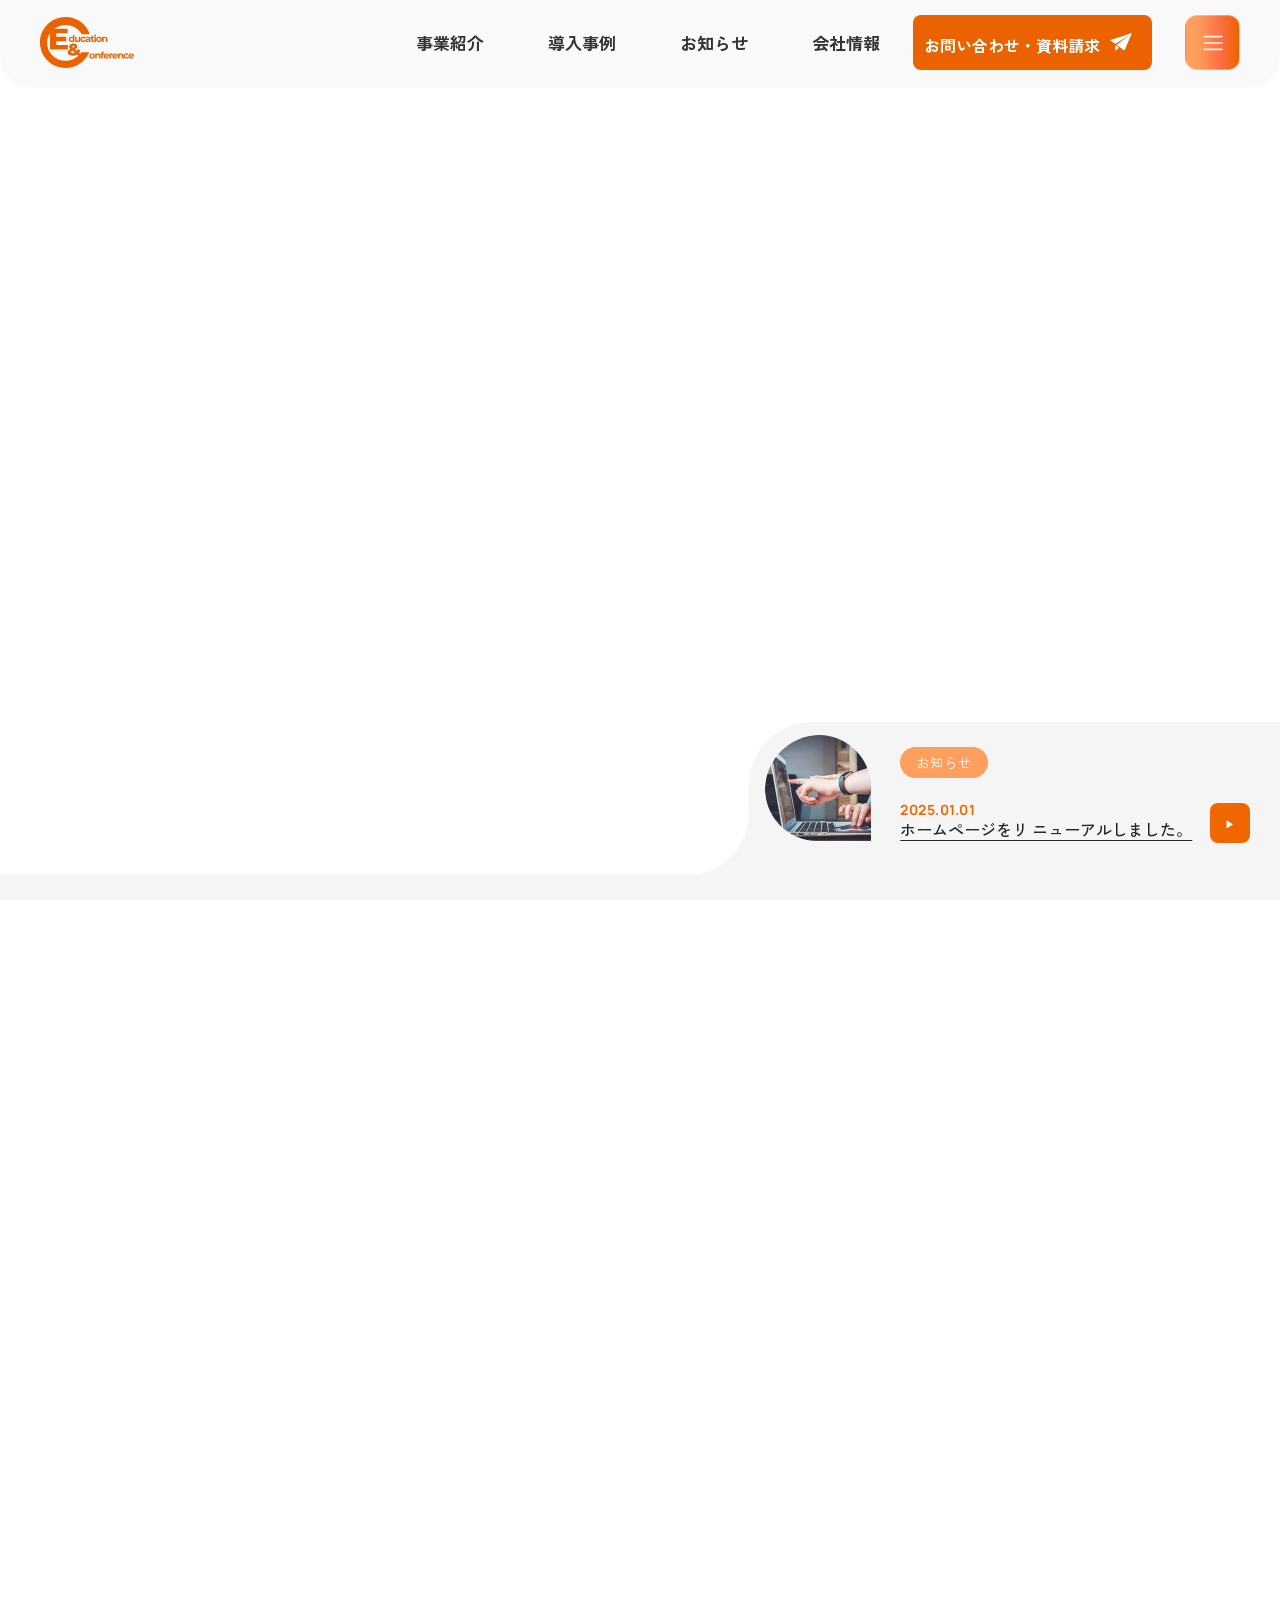
==== commit aeb9d567: "edited case headline text" ====
--- a/index.html
+++ b/index.html
@@ -36,7 +36,7 @@
         </nav>
 
         <!-- Fullscreen Mobile Menu -->
-<div class="mobile-menu container-fluid px-0" id="mobileMenu">
+        <div class="mobile-menu container-fluid px-0" id="mobileMenu">
             <button class="mobile-menu-header" id="closeMenu">&times;</button>
             <div class="row mobile-nav-links">
                 <div class="col-12 col-md-7 col-lg-5 mobile-nav-links-wrapper">
@@ -316,8 +316,7 @@
                 <div class="row my-4 case-headline-section">
                     <div class="col">
                         <h3 class="headline-text txt-color-gray">
-                            北海道全域で <br class="d-lg-none d-sm-block">
-                            対応しています。
+                            北海道全域で<br class="d-sm-block d-lg-none">対応しています。
                         </h3>
                         <p class="description-text txt-color-gray mt-4 mb-2">
                             広大な北海道のどの地域でも、変わらぬ品質とスピードで対応いたします。地域特有 <br class="d-none d-lg-block">
--- a/assets/css/common.css
+++ b/assets/css/common.css
@@ -239,7 +239,7 @@
     font-weight: 600;
     font-size: 17px;
     text-decoration: none;
-    transition: all 0.3s ease;
+    transition: all 0.3s ease-in-out;
     white-space: nowrap;
 }
 
@@ -497,11 +497,6 @@
     opacity: 1;
 }
 
-.mobile-nav-links a:hover {
-    text-shadow: 0 0 30px rgba(255,255,255,0.8);
-
-}
-
 .cta-container {
     display: flex;
     gap: 16px;
@@ -514,6 +509,12 @@
     border-radius: 8px;
     background-color: var(--burnt-orange);
     color: var(--white);
+    transition: ease-in-out 0.3s;
+}
+
+.mobile-menu-cta:hover{
+    opacity: 0.6;
+    cursor: pointer;
 }
 
 
@@ -622,7 +623,7 @@
 
 .service-title-jap {
     font-size: var(--fs-xl);
-    font-weight: 400;
+    font-weight: 500;
     letter-spacing: 0;
     line-height: 130%;
 }
@@ -1395,7 +1396,7 @@
         display: flex;
         justify-content: flex-end;
         align-items: center;
-        padding-top: 24px;
+        padding-top: 16px;
     }
 
     .footer-banner-cta img {
--- a/assets/css/style.css
+++ b/assets/css/style.css
@@ -80,6 +80,7 @@
 
 .news-content-hover:hover {
     opacity: 0.6;
+    transition: ease-in-out 0.3s;
 }
 
 @media screen and (max-width: 992px) {
@@ -394,12 +395,14 @@
 
 
 
+.service-card h3,
 .service-card h3 span {
-    font-size: 1.8rem;
+    font-size: var(--fs-xl);
+    font-weight: 500;
 }
 
 .english-label {
-    font-size: 0.9rem;
+    font-size: var(--fs-base);
     margin-bottom: auto; 
 }
 
@@ -441,7 +444,7 @@
     fill: var(--burnt-orange);
     stroke: var(--white);
     stroke-width: 1;
-    transition: opacity 0.5s ease;
+    transition: all 0.5s ease-in-out;
     cursor: pointer;
 }
 
@@ -714,9 +717,7 @@
         display: none;   
     }
 
-    .solution-title {
-        padding: 0px 92px;
-    }
+    
     .solution-section-inner {
         padding: 128px 32px; 
     }
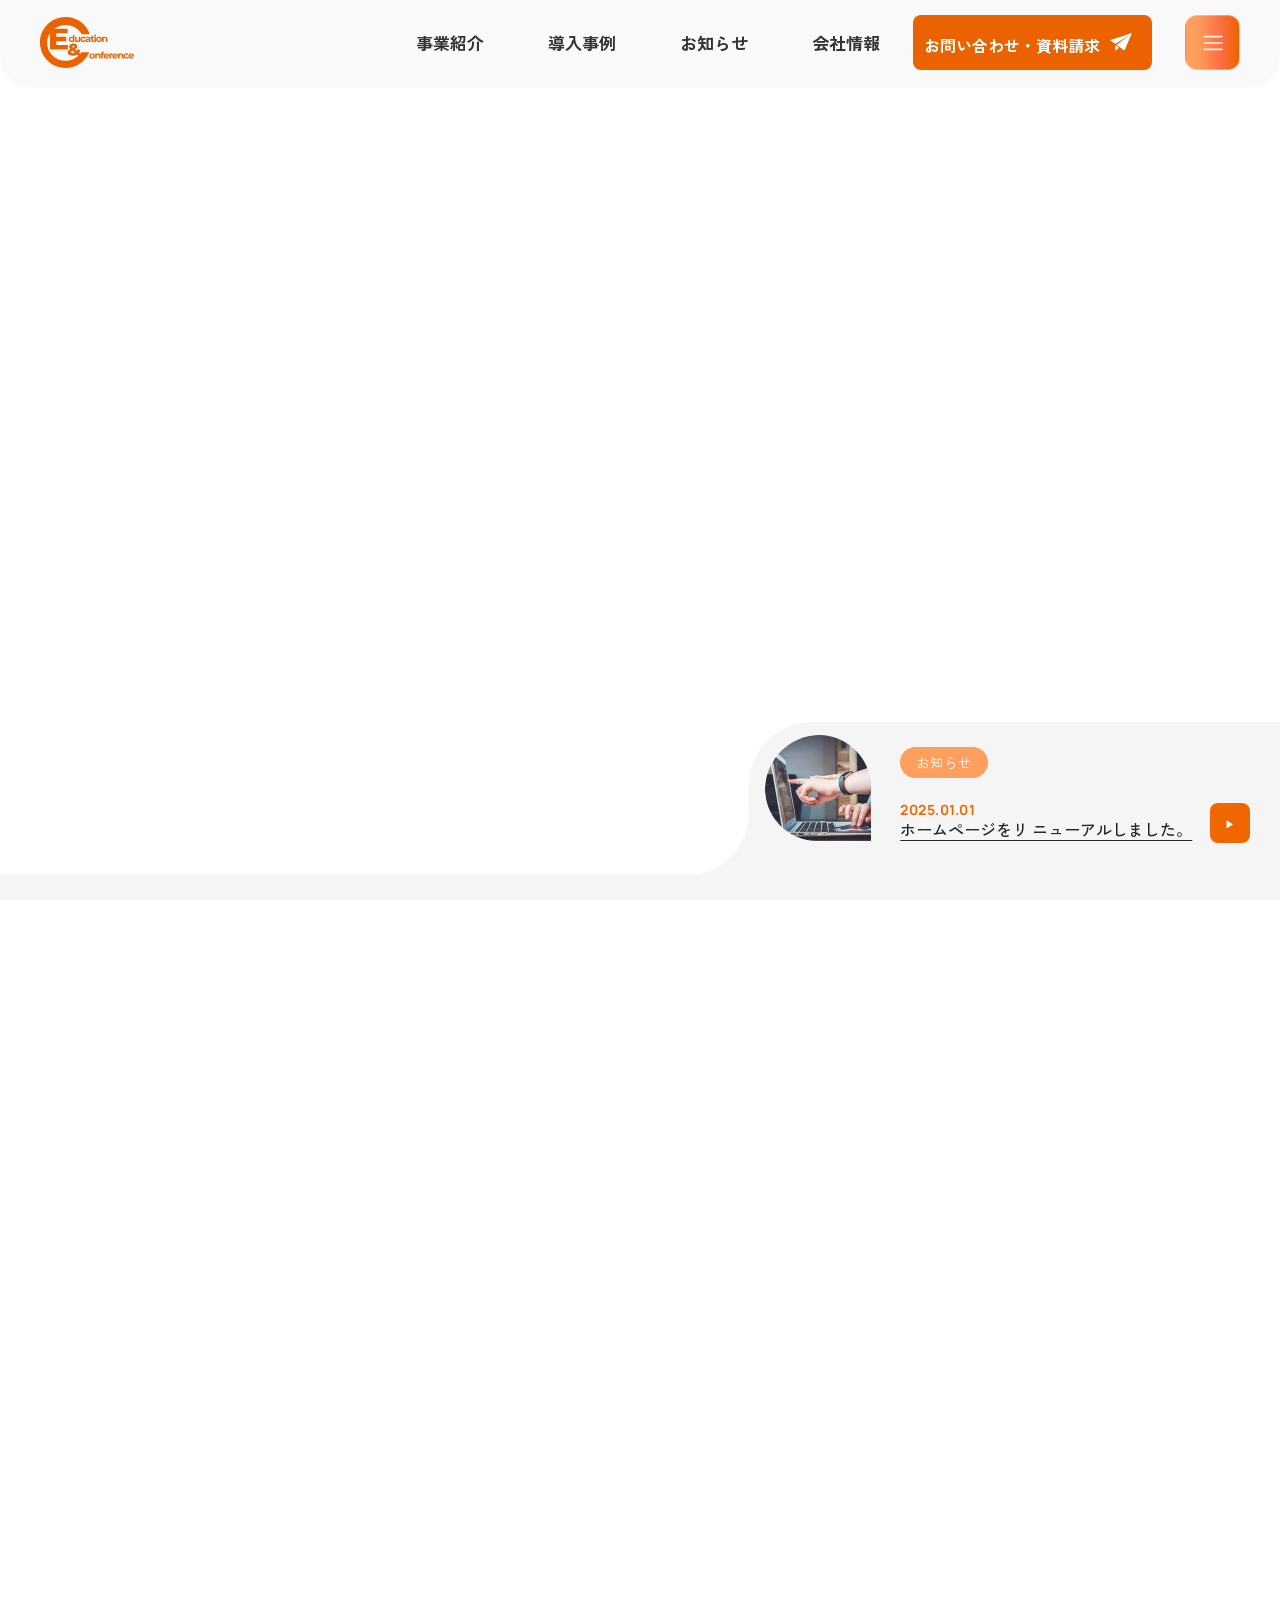
==== commit 934e885c: "event information card alignment" ====
--- a/index.html
+++ b/index.html
@@ -199,7 +199,7 @@
         </div>
 
         <section class="event-information-card-section">
-            <div class="container event-information-card position-relative">
+            <div class="container event-information-card position-relative mx-auto">
                 <div class="event-information-badge-label position-absolute">
                     <p>イベント情報</p>
                 </div>
@@ -786,7 +786,7 @@
                 </div>
                 <div class="footer-links">
                     <a href="about.html">
-                        <p>お知らせ</p> 
+                        <p>会社情報</p> 
                         <small>about</small>
                     </a>
                 </div>
--- a/assets/css/common.css
+++ b/assets/css/common.css
@@ -705,6 +705,7 @@
     line-height: 135%;
     letter-spacing: 0.08em;
     color: var(--dark-charcoal);
+    padding-bottom: 9px;
 }
 
 
@@ -712,18 +713,18 @@
     font-weight: 500;
     display: inline; 
     background-image: linear-gradient(to right,
-        rgba(254, 159, 93, 0.8) 20%, 
-        rgba(253, 133, 79, 0.8) 44%, 
-        rgba(253, 108, 65, 0.8) 67%, 
-        rgba(234, 99, 0, 0.8) 100%
+        rgba(254, 159, 93, 0.9) 20%, 
+        rgba(253, 133, 79, 0.9) 44%, 
+        rgba(253, 108, 65, 0.9) 67%, 
+        rgba(234, 99, 0, 0.9) 100%
     );
     background-repeat: no-repeat;
-    background-size: 100% 18px; 
+    background-size: 100% 19px; 
     background-position: 0 100%; 
     box-decoration-break: clone;
     -webkit-box-decoration-break: clone;
     line-height: 1.8; 
-    padding: 38px 0 10px 0;
+    padding: 43px 0 5px 0;
 }
 
 @media screen and (min-width: 1200px) {
@@ -764,6 +765,7 @@
 
 
 .point-number {
+    font-family: "Manrope", sans-serif;
     color: var(--burnt-orange);
     font-weight: 600;
     font-size: var(--fs-lg);
@@ -1123,6 +1125,7 @@
     overflow: hidden; 
     margin-bottom: -120px;
     z-index: 1;
+    cursor: pointer;
 }
 
 .footer-banner:hover {
--- a/assets/css/style.css
+++ b/assets/css/style.css
@@ -188,7 +188,7 @@
 
 /* TOP */
 .top-section {
-    padding: 159px 12px 80px 12px;
+    padding: 159px 34px 80px 44px;
 }
 
 @media screen and (max-width :992px) {
@@ -226,16 +226,21 @@
 
 /* EVENT INFORMATION CARD */
 .event-information-card-section {
-    padding: 0 12px;
+    padding: 0 44px;
+
 }
 
 .event-information-card {
     background-color: #fff;
     border-radius: 32px;
     padding: 128px 106px ;
+    max-width: 1256px;
 }
 
 @media screen and (max-width:992px) {
+    .event-information-card-section {
+        padding: 0 12px;
+    }
     .event-information-card {
         padding: 72px 12px 79px 12px;
     }
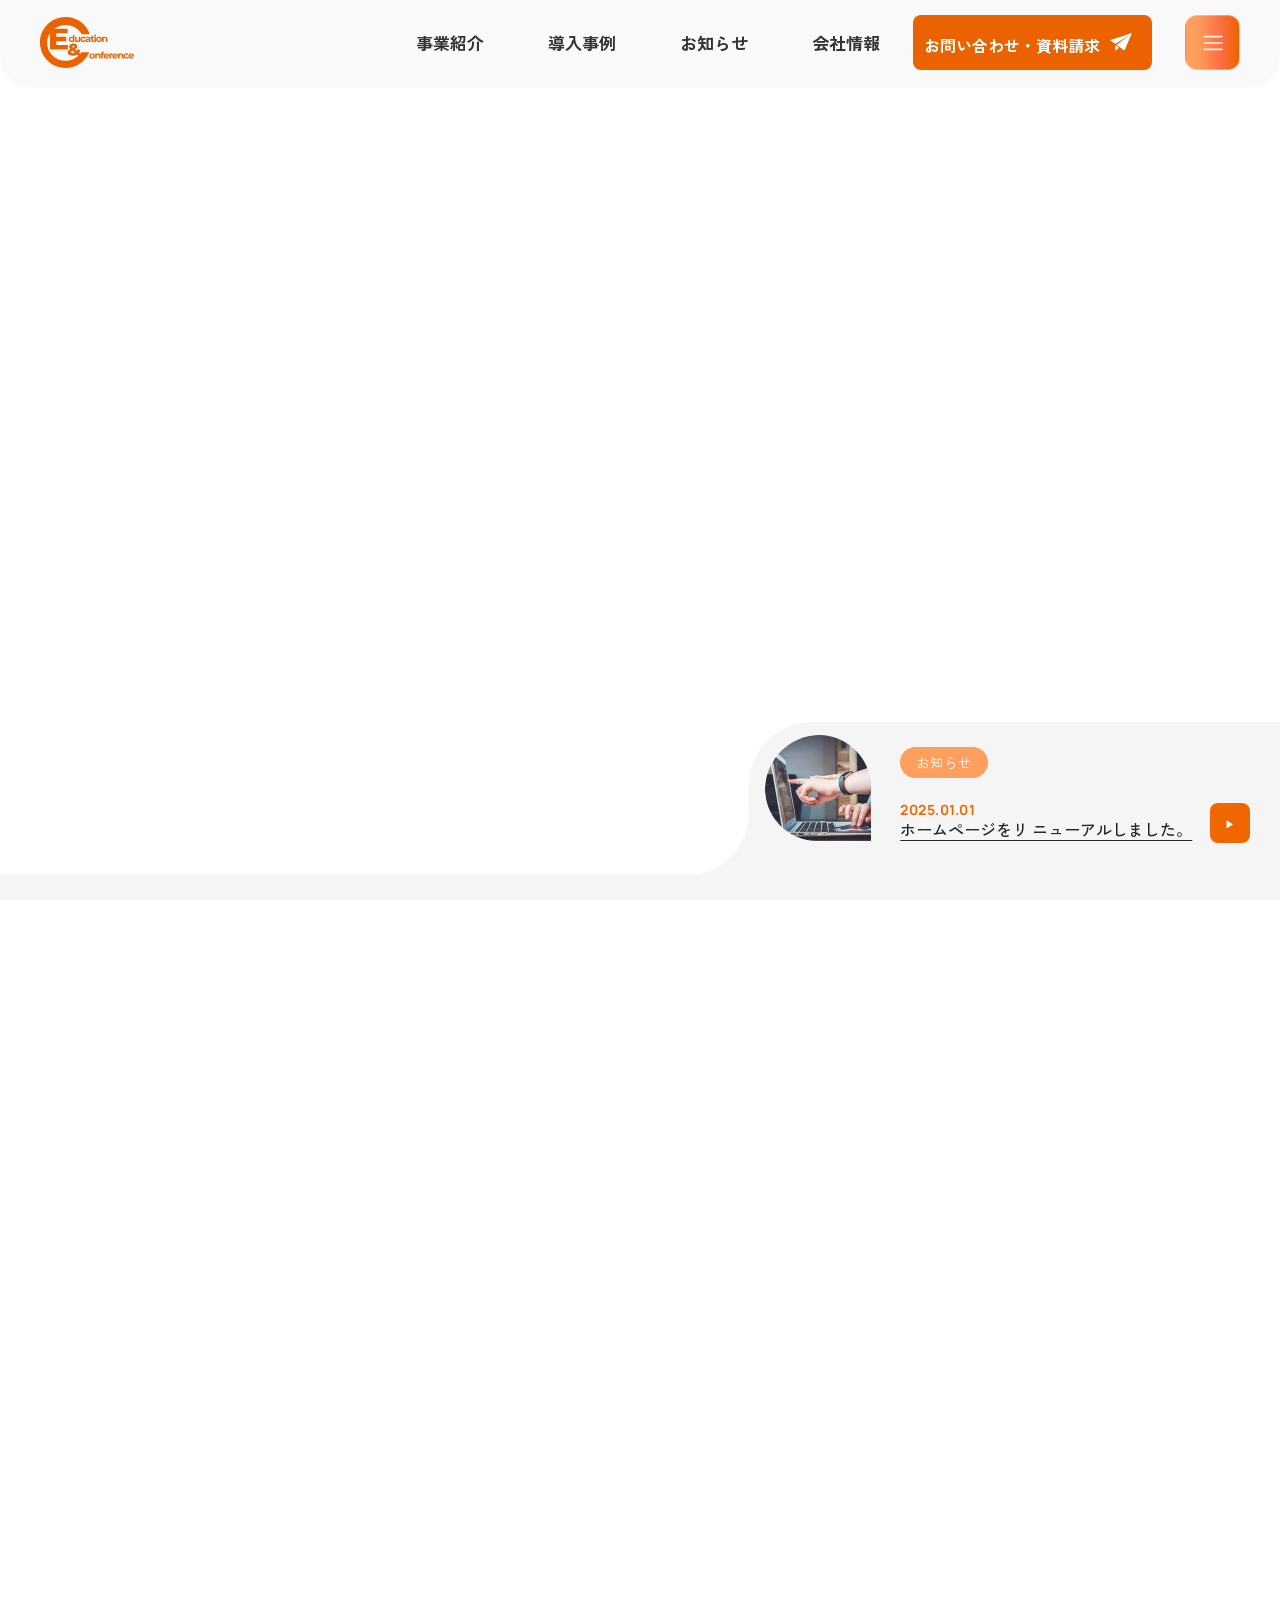
==== commit ac4ef532: "edited solution section" ====
--- a/index.html
+++ b/index.html
@@ -199,7 +199,7 @@
         </div>
 
         <section class="event-information-card-section">
-            <div class="container event-information-card position-relative mx-auto">
+            <div class="container event-information-card position-relative">
                 <div class="event-information-badge-label position-absolute">
                     <p>イベント情報</p>
                 </div>
@@ -434,7 +434,7 @@
         <!-- Solution Card -->
         <section class="solution-section">
             <div class="container solution-section-inner">             
-                <div class="row pt-2 text-white mb-5 align-items-center solution-title">
+                <div class="row col-lg-10 mx-auto pt-2 text-white mb-5 d-flex justify-content-center align-items-center solution-title">
                     <div class="col-lg-4">
                         <h2 class="main-title-jap txt-color-white mb-0">私たちの強み</h2>
                         <p class="main-title-eng txt-color-white-rgba">Solution</p>
--- a/assets/css/common.css
+++ b/assets/css/common.css
@@ -983,10 +983,6 @@
 
 
 @media screen and (min-width: 992px){
-    .case-title-section,
-    .case-headline-section{
-        padding: 0px 92px;
-    }
 
     .case-container .container-inner{
         padding: 106px 32px 0px;
--- a/assets/css/style.css
+++ b/assets/css/style.css
@@ -188,7 +188,7 @@
 
 /* TOP */
 .top-section {
-    padding: 159px 34px 80px 44px;
+    padding: 159px 12px 80px 12px;
 }
 
 @media screen and (max-width :992px) {
@@ -226,21 +226,16 @@
 
 /* EVENT INFORMATION CARD */
 .event-information-card-section {
-    padding: 0 44px;
-
+    padding: 0 12px;
 }
 
 .event-information-card {
     background-color: #fff;
     border-radius: 32px;
     padding: 128px 106px ;
-    max-width: 1256px;
 }
 
 @media screen and (max-width:992px) {
-    .event-information-card-section {
-        padding: 0 12px;
-    }
     .event-information-card {
         padding: 72px 12px 79px 12px;
     }
@@ -523,7 +518,7 @@
         padding: 0px 104px;
     }
     .case-section-inner{
-        padding: 128px 32px; 
+        padding: 128px 32px 136px 32px; 
     }
 }
 
@@ -712,8 +707,8 @@
         right: -20px; 
         top: 50%;
         transform: translateY(-50%);
-        border-top: 15px solid transparent;
-        border-bottom: 15px solid transparent;
+        border-top: 25px solid transparent;
+        border-bottom: 25px solid transparent;
         border-left: 20px solid #F35F20;
         z-index: 2;
     }
@@ -722,7 +717,6 @@
         display: none;   
     }
 
-    
     .solution-section-inner {
         padding: 128px 32px; 
     }
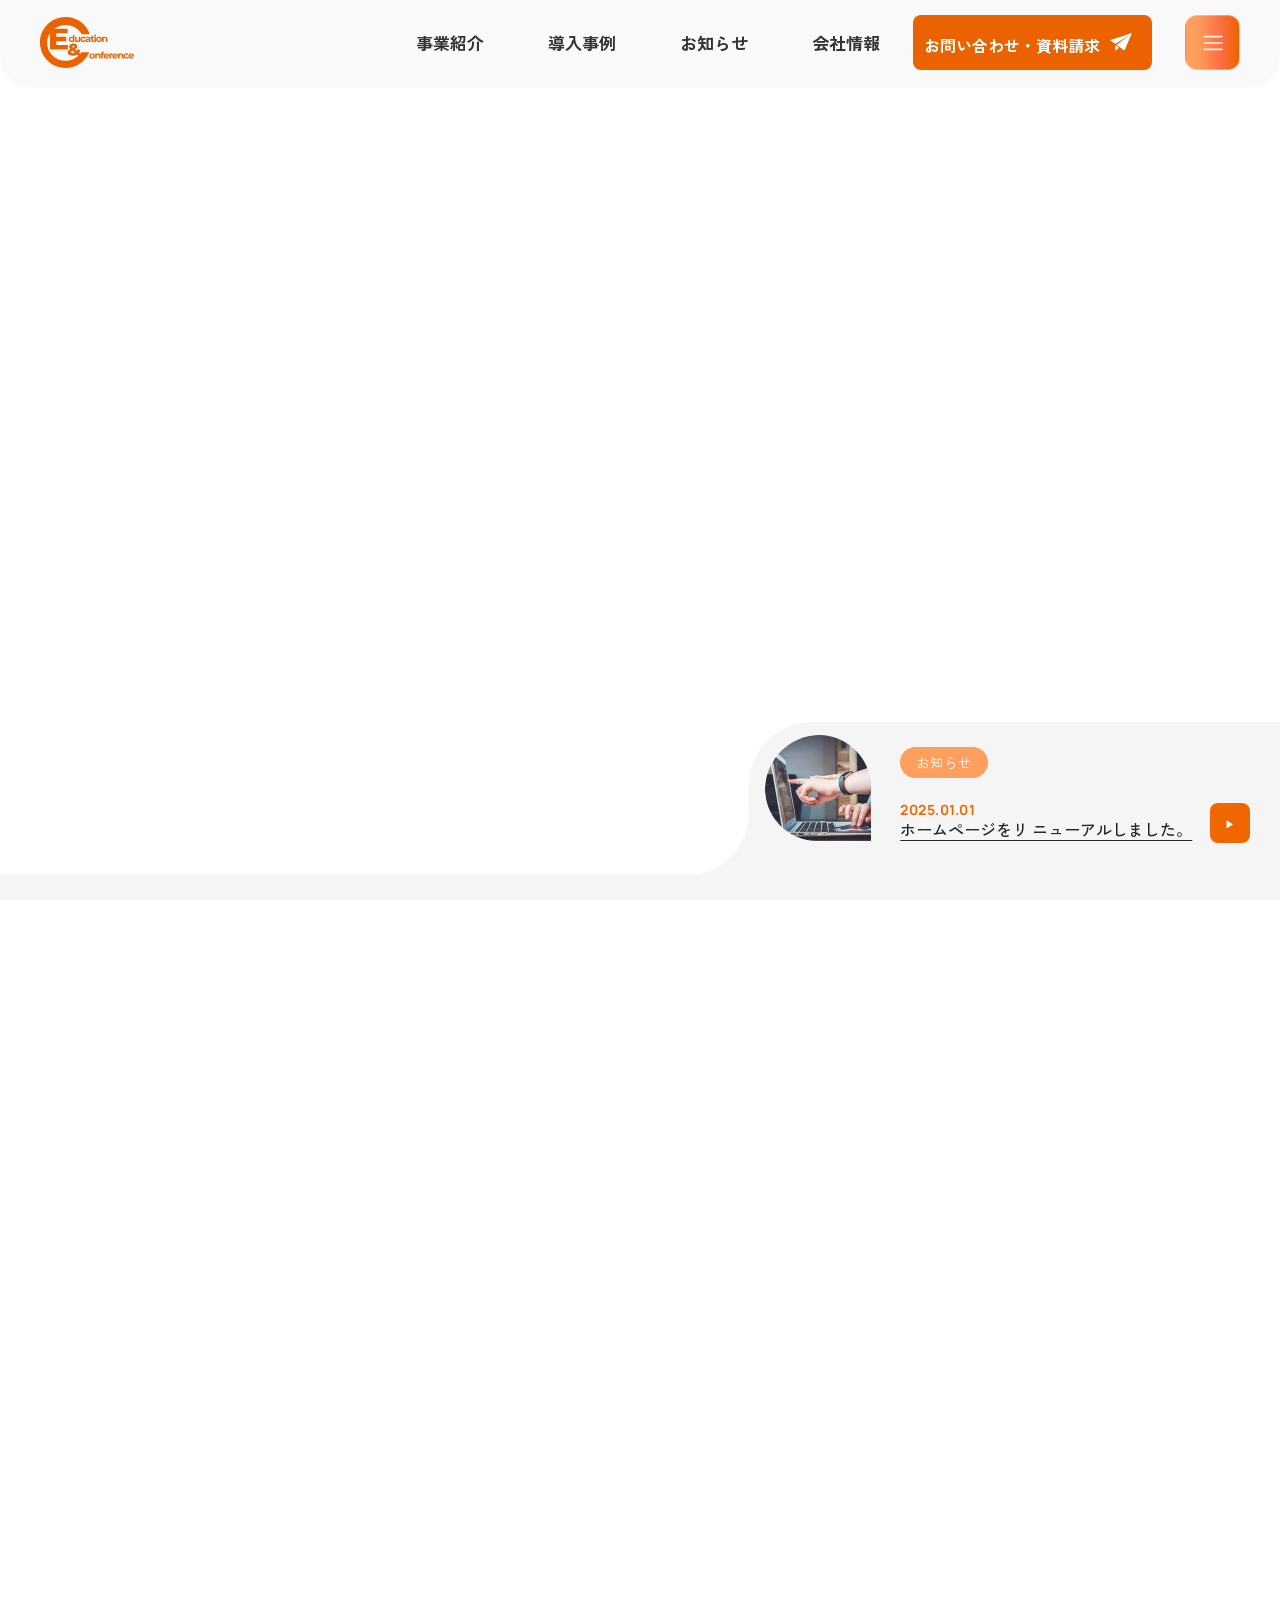
==== commit 58c8eb77: "Merge branch 'chennie' of https://github.com/Bakehamburger/Education-and-Conference" ====
--- a/index.html
+++ b/index.html
@@ -199,7 +199,7 @@
         </div>
 
         <section class="event-information-card-section">
-            <div class="container event-information-card position-relative">
+            <div class="container event-information-card position-relative mx-auto">
                 <div class="event-information-badge-label position-absolute">
                     <p>イベント情報</p>
                 </div>
--- a/assets/css/style.css
+++ b/assets/css/style.css
@@ -188,7 +188,7 @@
 
 /* TOP */
 .top-section {
-    padding: 159px 12px 80px 12px;
+    padding: 159px 34px 80px 44px;
 }
 
 @media screen and (max-width :992px) {
@@ -226,16 +226,21 @@
 
 /* EVENT INFORMATION CARD */
 .event-information-card-section {
-    padding: 0 12px;
+    padding: 0 44px;
+
 }
 
 .event-information-card {
     background-color: #fff;
     border-radius: 32px;
     padding: 128px 106px ;
+    max-width: 1256px;
 }
 
 @media screen and (max-width:992px) {
+    .event-information-card-section {
+        padding: 0 12px;
+    }
     .event-information-card {
         padding: 72px 12px 79px 12px;
     }
